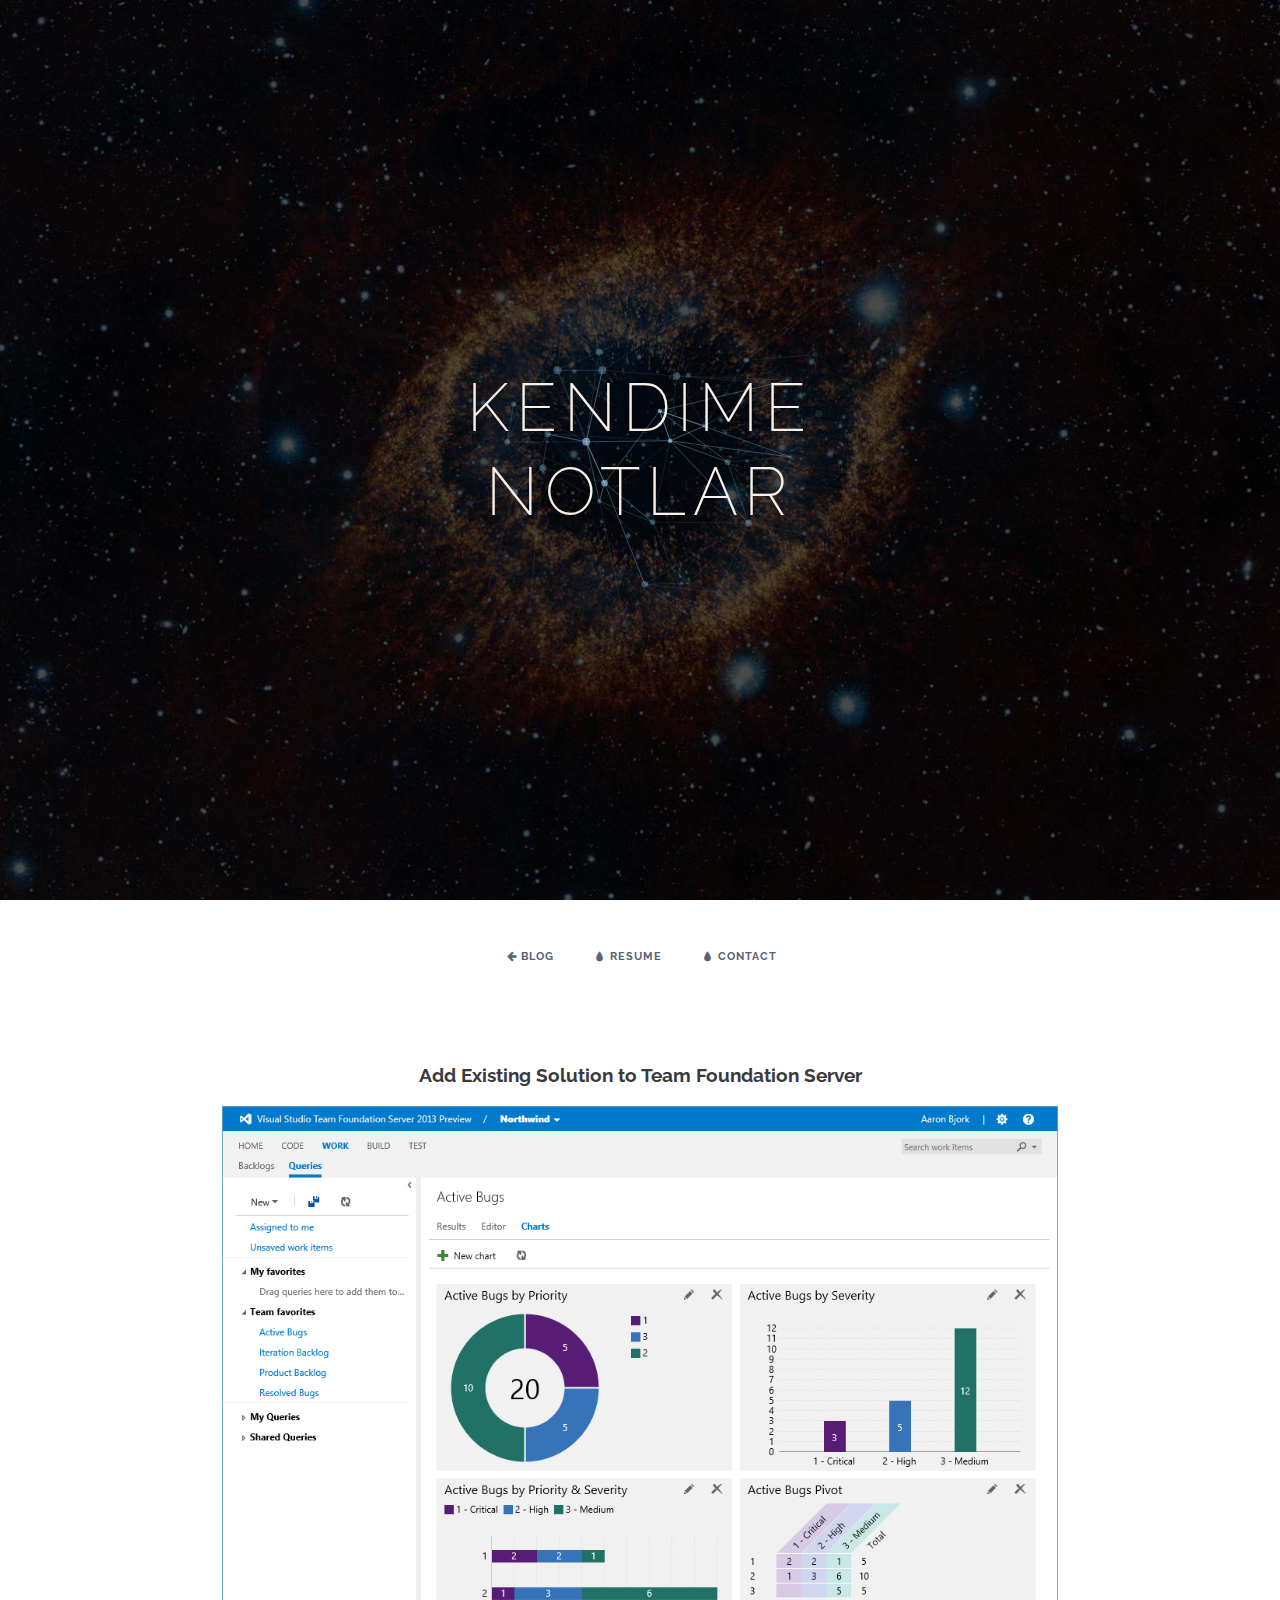
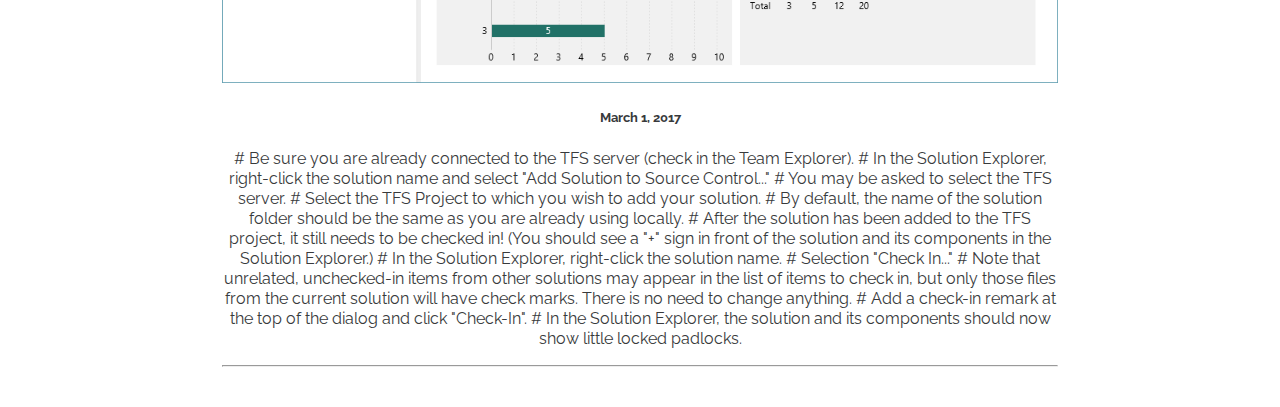
==== index.html @ 5e36af5d "blog design" ====
<!DOCTYPE html>
<html lang="en" class="no-js">
	<head>
		<meta charset="UTF-8" />
		<meta http-equiv="X-UA-Compatible" content="IE=edge"> 
		<meta name="viewport" content="width=device-width, initial-scale=1"> 
		<title>Eren Velibasa Blog</title>
		<meta name="description" content="Examples for creative website header animations using Canvas and JavaScript" />
		<meta name="keywords" content="header, canvas, animated, creative, inspiration, javascript" />
		<meta name="author" content="Codrops" />
		<link rel="shortcut icon" href="../favicon.ico">
		<link rel="stylesheet" type="text/css" href="css/normalize.css" />
		<link rel="stylesheet" type="text/css" href="css/demo.css" />
		<link rel="stylesheet" type="text/css" href="css/component.css" />
		<link href='http://fonts.googleapis.com/css?family=Raleway:200,400,800' rel='stylesheet' type='text/css'>
		<!--[if IE]>
		<script src="http://html5shiv.googlecode.com/svn/trunk/html5.js"></script>
		<![endif]-->
		<style>
p {
    display: block;
    margin-top: 1em;
    margin-bottom: 1em;
    margin-left: 0;
    margin-right: 0;
}
</style>
	</head>
	<body>
		<div class="container demo-1">
		<div class="content">
				<div id="large-header" class="large-header">
					<canvas id="demo-canvas"></canvas>
					<!-- Eren <span class="thin">Velibaşa</span> -->
					<h1 class="main-title">  <span class="thin">kendime notlar</span> </h1>				
				<hr/>
					
				</div>
				
			</div>	
			<div class="codrops-top clearfix">
					<a class="codrops-icon codrops-icon-prev" href="index.html"><span>Blog</span></a>
					<a class="codrops-icon codrops-icon-drop" href="resume.html"><span>Resume</span></a>
					<a class="codrops-icon codrops-icon-drop" href="contact.html"><span>Contact</span></a>
				</div>		
			 <div class="codrops-header">
			 <!-- Blog entries -->
<div class="w3-col l8 s12">
  <!-- <!-- Blog entry --> 
  <!-- <!-- <div class="w3-card-4 w3-margin w3-white"> --> 
    <!-- <img src="/w3images/woods.jpg" alt="Nature" style="width:100%"> -->
    <!-- <div class="w3-container"> -->
      <!-- <h3><b>TITLE HEADING</b></h3> -->
      <!-- <h5>Title description, <span class="w3-opacity">April 7, 2014</span></h5> -->
    <!-- </div> -->

    <!-- <div class="w3-container"> -->
      <!-- <p>Mauris neque quam, fermentum ut nisl vitae, convallis maximus nisl. Sed mattis nunc id lorem euismod placerat. Vivamus porttitor magna enim, ac accumsan tortor cursus at. Phasellus sed ultricies mi non congue ullam corper. Praesent tincidunt sed -->
        <!-- tellus ut rutrum. Sed vitae justo condimentum, porta lectus vitae, ultricies congue gravida diam non fringilla.</p> -->
      <!-- <div class="w3-row"> -->
        <!-- <div class="w3-col m8 s12"> -->
          <!-- <p><button class="w3-button w3-padding-large w3-white w3-border"><b>READ MORE »</b></button></p> -->
        <!-- </div> -->
        <!-- <div class="w3-col m4 w3-hide-small"> -->
          <!-- <p><span class="w3-padding-large w3-right"><b>Comments  </b> <span class="w3-tag">0</span></span></p> -->
        <!-- </div> -->
      <!-- </div> -->
    <!-- </div> -->
  <!-- </div> -->
  <!-- <hr> -->

  <!-- Blog entry -->
  <div class="w3-card-4 w3-margin w3-white">
    <div class="w3-container">
      <h3><b>Add Existing Solution to Team Foundation Server</b></h3>
	    <img src="img/tfs.png" alt="Norway" style="width:100%">

      <h5><span class="w3-opacity">March 1, 2017</span></h5>
    </div>

    <div class="w3-container">
    <p>
	# Be sure you are already connected to the TFS server (check in the Team Explorer).
	# In the Solution Explorer, right-click the solution name and select "Add Solution to Source Control..."
	# You may be asked to select the TFS server.
	# Select the TFS Project to which you wish to add your solution.
	# By default, the name of the solution folder should be the same as you are already using locally.
	# After the solution has been added to the TFS project, it still needs to be checked in!   (You should see a "+" sign in front of the solution and its components in the Solution Explorer.)
	# In the Solution Explorer, right-click the solution name.
	# Selection "Check In..."
	# Note that unrelated, unchecked-in items from other solutions may appear in the list of items to check in, but only those files from the current solution will have check marks.     There is no need to change anything.
	# Add a check-in remark at the top of the dialog and click "Check-In". 
	# In the Solution Explorer, the solution and its components should now show little locked padlocks.</p>
      <div class="w3-row">
        <div class="w3-col m8 s12">
          <!-- <p><button class="w3-button w3-padding-large w3-white w3-border"><b>READ MORE »</b></button></p> -->
        </div>
        <div class="w3-col m4 w3-hide-small">
          <!-- <p><span class="w3-padding-large w3-right"><b>Comments  </b> <span class="w3-badge">2</span></span></p> -->
        </div>
      </div>
    </div>
  </div>
  <hr/>
<!-- END BLOG ENTRIES -->
			 <!-- <div class="post"> -->
					<!-- <h1><span>Add Existing Solution to Team Foundation Server</span></h1> -->
					<!-- # Be sure you are already connected to the TFS server (check in the Team Explorer). -->
					<!-- # In the Solution Explorer, right-click the solution name and select "Add Solution to Source Control..." -->
					<!-- # You may be asked to select the TFS server. -->
					<!-- # Select the TFS Project to which you wish to add your solution. -->
					<!-- # By default, the name of the solution folder should be the same as you are already using locally. -->
					<!-- # After the solution has been added to the TFS project, it still needs to be checked in!   (You should see a "+" sign in front of the solution and its components in the Solution Explorer.) -->
					<!-- # In the Solution Explorer, right-click the solution name. -->
					<!-- # Selection "Check In..." -->
					<!-- # Note that unrelated, unchecked-in items from other solutions may appear in the list of items to check in, but only those files from the current solution will have check marks.     There is no need to change anything. -->
					<!-- # Add a check-in remark at the top of the dialog and click "Check-In".  -->
					<!-- # In the Solution Explorer, the solution and its components should now show little locked padlocks. -->
					<!-- <h1><span>Blog Post 2</span></h1> -->
					<!-- <h1><span>Blog Post 3</span></h1> -->
					<!-- <h1><span>Blog Post 4</span></h1> -->
					
			</div>				
		</div><!-- /container -->
		<script src="js/TweenLite.min.js"></script>
		<script src="js/EasePack.min.js"></script>
		<script src="js/rAF.js"></script>
		<script src="js/demo-1.js"></script>
	</body>
</html>
---- css/demo.css ----
@font-face {
	font-weight: normal;
	font-style: normal;
	font-family: 'codropsicons';
	src:url('../fonts/codropsicons/codropsicons.eot');
	src:url('../fonts/codropsicons/codropsicons.eot?#iefix') format('embedded-opentype'),
		url('../fonts/codropsicons/codropsicons.woff') format('woff'),
		url('../fonts/codropsicons/codropsicons.ttf') format('truetype'),
		url('../fonts/codropsicons/codropsicons.svg#codropsicons') format('svg');
}

*, *:after, *:before { -webkit-box-sizing: border-box; box-sizing: border-box; }
.clearfix:before, .clearfix:after { content: ''; display: table; }
.clearfix:after { clear: both; }

body {
	background: #fff;
	color: #383a3c;
	font-weight: 400;
	font-size: 1em;
	line-height: 1.25;
	font-family: 'Raleway', Calibri, Arial, sans-serif;
}

a, button {
	outline: none;
}

a {
	color: #566473;
	text-decoration: none;
}

a:hover, a:focus {
	color: #34495e;
}

section {
	padding: 1em;
	text-align: center;
}

p.ref {
	text-align: center;
	padding: 2em 1em;
}

/* Header */
.codrops-header {
	margin: 0 auto;
	padding: 2em;
	text-align: center;
	max-width: 900px;
}

.codrops-header h1 {
	margin: 0;
	font-size: 4.5em;
	line-height: 1;
	font-weight: 200;
}

.codrops-header h1 span {
	display: block;
	padding: 1em 0 1.5em;
	font-size: 36%;
	color: #95a5a6;
	line-height: 1.4;
}

/* To Navigation Style */
.codrops-top {
	width: 100%;
	text-transform: uppercase;
	font-weight: 700;
	font-size: 0.69em;
	text-align: center;
	padding: 3em 0;
}

.codrops-top a {
	display: inline-block;
	padding: 1.5em;
	text-decoration: none;
	letter-spacing: 1px;
}

.codrops-icon:before {
	margin: 0 4px;
	text-transform: none;
	font-weight: normal;
	font-style: normal;
	font-variant: normal;
	font-family: 'codropsicons';
	line-height: 1;
	speak: none;
	-webkit-font-smoothing: antialiased;
}

.codrops-icon-drop:before {
	content: "\e001";
}

.codrops-icon-prev:before {
	content: "\e004";
}

/* Demo Buttons Style */
.codrops-demos {
	padding-top: 1em;
	font-size: 0.8em;
}

.codrops-demos a {
	display: inline-block;
	margin: 0.35em 0.1em;
	padding: 0.5em 1.2em;
	outline: none;
	text-decoration: none;
	text-transform: uppercase;
	letter-spacing: 1px;
	font-weight: 700;
	border-radius: 2px;
	font-size: 110%;
	border: 2px solid transparent;
}

.codrops-demos a:hover,
.codrops-demos a.current-demo {
	border-color: #383a3c;
}

.codrops-demos h3 {
	margin: 0;
	padding: 1em 0 0.5em 0;
	font-size: 0.9em;
	float: left;
	min-width: 90px;
	clear: left;
}

.codrops-demos div:not(:first-child) h3 {
	padding-top: 2em;
}

.codrops-demos a:hover,
.codrops-demos a.current-demo {
	color: inherit;
	border-color: initial;
}

/* Related demos */
.related {
	padding: 10em 0;
}

.related p {
	font-size: 1.5em;
}

.related > a {
	display: inline-block;
	text-align: center;
	margin: 20px 10px;
	padding: 25px;
	vertical-align: middle;
}

.related a img {
	max-width: 100%;
	opacity: 0.8;
	border-radius: 10px;
}

.related a:hover img,
.related a:active img {
	opacity: 1;
}

.related a h3 {
	margin: 0;
	min-height: 63px;
	padding: 0.5em 0 0.3em;
	max-width: 300px;
	text-align: center;
	font-weight: 400;
	font-size: 1em;
}

@media screen and (max-width: 40em) {

	.codrops-header h1 {
		font-size: 2.5em;
	}
}
---- css/component.css ----
/* Header */
.large-header {
	position: relative;
	width: 100%;
	background: #333;
	overflow: hidden;
	background-size: cover;
	background-position: center center;
	z-index: 1;
}

.demo-1 .large-header {
	background-image: url('../img/demo-1-bg.jpg');
}

.demo-2 .large-header {
	background-image: url('../img/demo-2-bg.jpg');
	background-position: center bottom;
}

.demo-3 .large-header {
	background: #7f8c8d;
}

.demo-4 .large-header {
	background: #f9f1e9;
}

.main-title {
	position: absolute;
	margin: 0;
	padding: 0;
	color: #f9f1e9;
	text-align: center;
	top: 50%;
	left: 50%;
	-webkit-transform: translate3d(-50%,-50%,0);
	transform: translate3d(-50%,-50%,0);
}

.demo-1 .main-title, 
.demo-3 .main-title {
	text-transform: uppercase;
	font-size: 4.2em;
	letter-spacing: 0.1em;
}

.demo-2 .main-title {
	font-family: 'Clicker Script', cursive;
	font-weight: normal;
	font-size: 8em;
	padding-left: 10px;
	text-shadow: 2px 2px 4px rgba(0,0,0,0.4);
}

.demo-2 .main-title::before {
	content: '';
	width: 20vw;
	height: 20vw;
	min-width: 3.5em;
	min-height: 3.5em;
	background: url(../img/deco.svg) no-repeat center center;
	background-size: cover;
	position: absolute;
	top: 50%;
	left: 50%;
	border-radius: 50%;
	z-index: -1;
	-webkit-transform: translate3d(-50%,-50%,0);
	transform: translate3d(-50%,-50%,0);
}

.demo-3 .main-title {
	padding: 10px 40px;
	border: 10px double #f9f1e9;
	text-transform: uppercase;
	font-family: Londrina Outline, sans-serif;
}

.demo-4 .main-title {
	font-size: 6em;
	font-weight: 300;
	padding: 10px 30px;
	text-transform: uppercase;
	color: #222;
}

.main-title .thin {
	font-weight: 200;
}

@media only screen and (max-width : 768px) {
	.demo-1 .main-title, 
	.demo-3 .main-title,
	.demo-4 .main-title {
		font-size: 3em;
	}

	.demo-2 .main-title {
		font-size: 4em;
	}
}
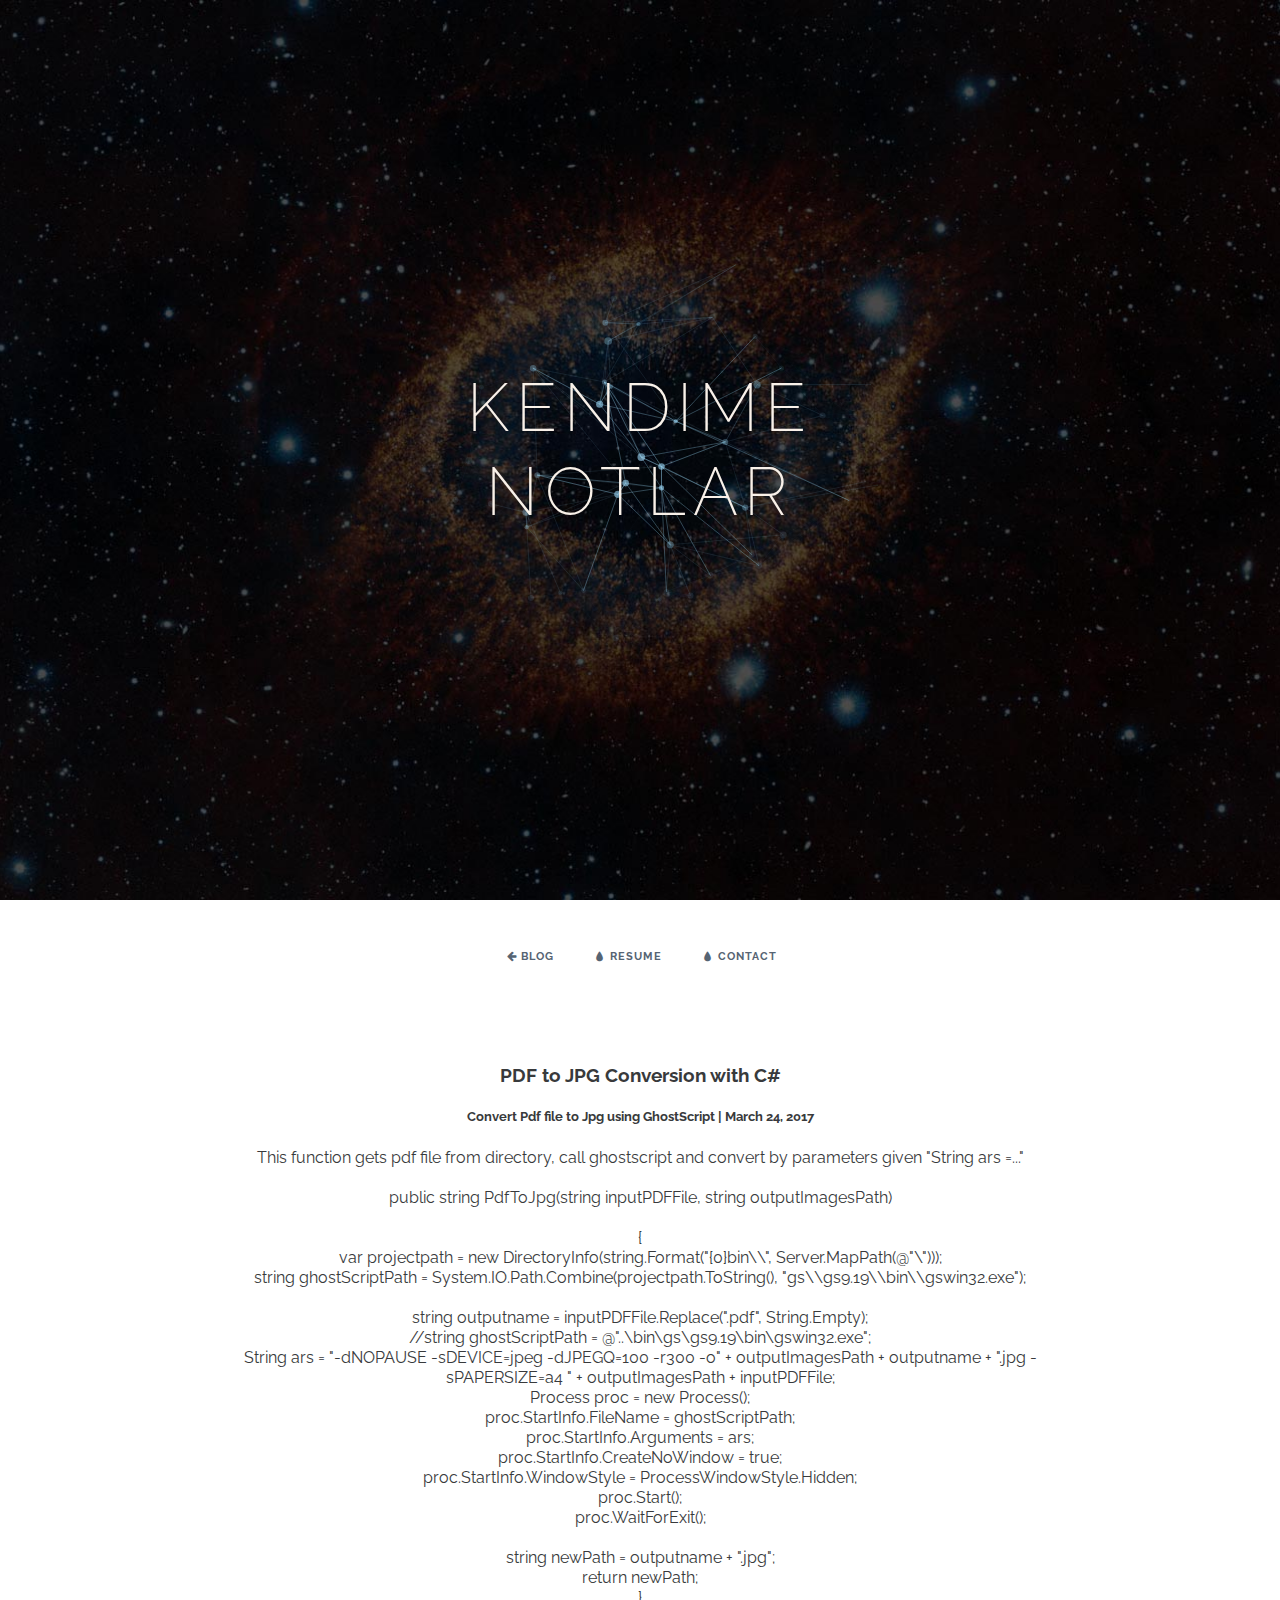
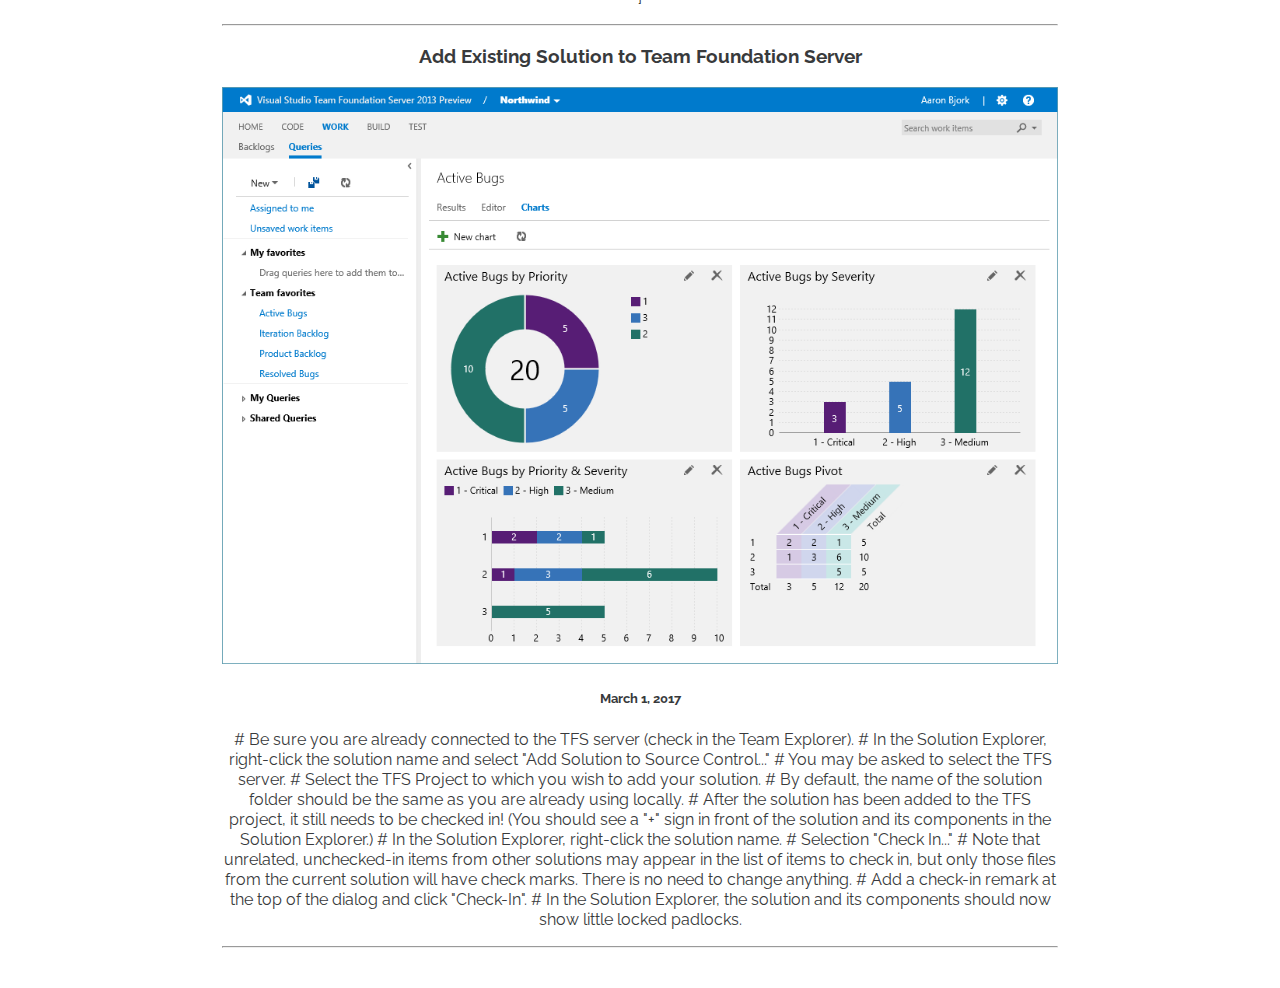
==== commit d47cb8ff: "post2" ====
--- a/index.html
+++ b/index.html
@@ -46,28 +46,47 @@
 			 <div class="codrops-header">
 			 <!-- Blog entries -->
 <div class="w3-col l8 s12">
-  <!-- <!-- Blog entry --> 
-  <!-- <!-- <div class="w3-card-4 w3-margin w3-white"> --> 
-    <!-- <img src="/w3images/woods.jpg" alt="Nature" style="width:100%"> -->
-    <!-- <div class="w3-container"> -->
-      <!-- <h3><b>TITLE HEADING</b></h3> -->
-      <!-- <h5>Title description, <span class="w3-opacity">April 7, 2014</span></h5> -->
-    <!-- </div> -->
+  <!-- Blog entry --> 
+   <div class="w3-card-4 w3-margin w3-white"> 
+     <!-- <img src="/img/woods.jpg" alt="Nature" style="width:100%">  -->
+     <div class="w3-container">
+       <h3><b>PDF to JPG Conversion with C#</b></h3> 
+       <h5>Convert Pdf file to Jpg using GhostScript <span class="w3-opacity">| March 24, 2017</span></h5> 
+     </div>
 
-    <!-- <div class="w3-container"> -->
-      <!-- <p>Mauris neque quam, fermentum ut nisl vitae, convallis maximus nisl. Sed mattis nunc id lorem euismod placerat. Vivamus porttitor magna enim, ac accumsan tortor cursus at. Phasellus sed ultricies mi non congue ullam corper. Praesent tincidunt sed -->
-        <!-- tellus ut rutrum. Sed vitae justo condimentum, porta lectus vitae, ultricies congue gravida diam non fringilla.</p> -->
+    <div class="w3-container">
+       <p> This function gets pdf file from directory, call ghostscript and convert by parameters given "String ars =..."
+	   <br>
+		<br>public string PdfToJpg(string inputPDFFile, string outputImagesPath)<br>
+        <br>{
+        <br>var projectpath = new DirectoryInfo(string.Format("{0}bin\\", Server.MapPath(@"\")));
+        <br>string ghostScriptPath = System.IO.Path.Combine(projectpath.ToString(), "gs\\gs9.19\\bin\\gswin32.exe");
+		<br>
+        <br>string outputname = inputPDFFile.Replace(".pdf", String.Empty);
+        <br>//string ghostScriptPath = @"..\bin\gs\gs9.19\bin\gswin32.exe";
+        <br>String ars = "-dNOPAUSE -sDEVICE=jpeg -dJPEGQ=100 -r300 -o" + outputImagesPath + outputname + ".jpg -sPAPERSIZE=a4 " + outputImagesPath + inputPDFFile;
+        <br>Process proc = new Process();
+        <br>proc.StartInfo.FileName = ghostScriptPath;
+        <br>proc.StartInfo.Arguments = ars;
+        <br>proc.StartInfo.CreateNoWindow = true;
+        <br>proc.StartInfo.WindowStyle = ProcessWindowStyle.Hidden;
+        <br>proc.Start();
+        <br>proc.WaitForExit();
+		<br>
+        <br>string newPath = outputname + ".jpg";
+        <br>return newPath;
+        <br>}</p> 
       <!-- <div class="w3-row"> -->
         <!-- <div class="w3-col m8 s12"> -->
           <!-- <p><button class="w3-button w3-padding-large w3-white w3-border"><b>READ MORE »</b></button></p> -->
         <!-- </div> -->
         <!-- <div class="w3-col m4 w3-hide-small"> -->
-          <!-- <p><span class="w3-padding-large w3-right"><b>Comments  </b> <span class="w3-tag">0</span></span></p> -->
-        <!-- </div> -->
-      <!-- </div> -->
-    <!-- </div> -->
-  <!-- </div> -->
-  <!-- <hr> -->
+           <!-- <p><span class="w3-padding-large w3-right"><b>Comments  </b> <span class="w3-tag">0</span></span></p>  -->
+         <!-- </div> -->
+       </div>
+    </div>
+   </div>
+  <hr>
 
   <!-- Blog entry -->
   <div class="w3-card-4 w3-margin w3-white">
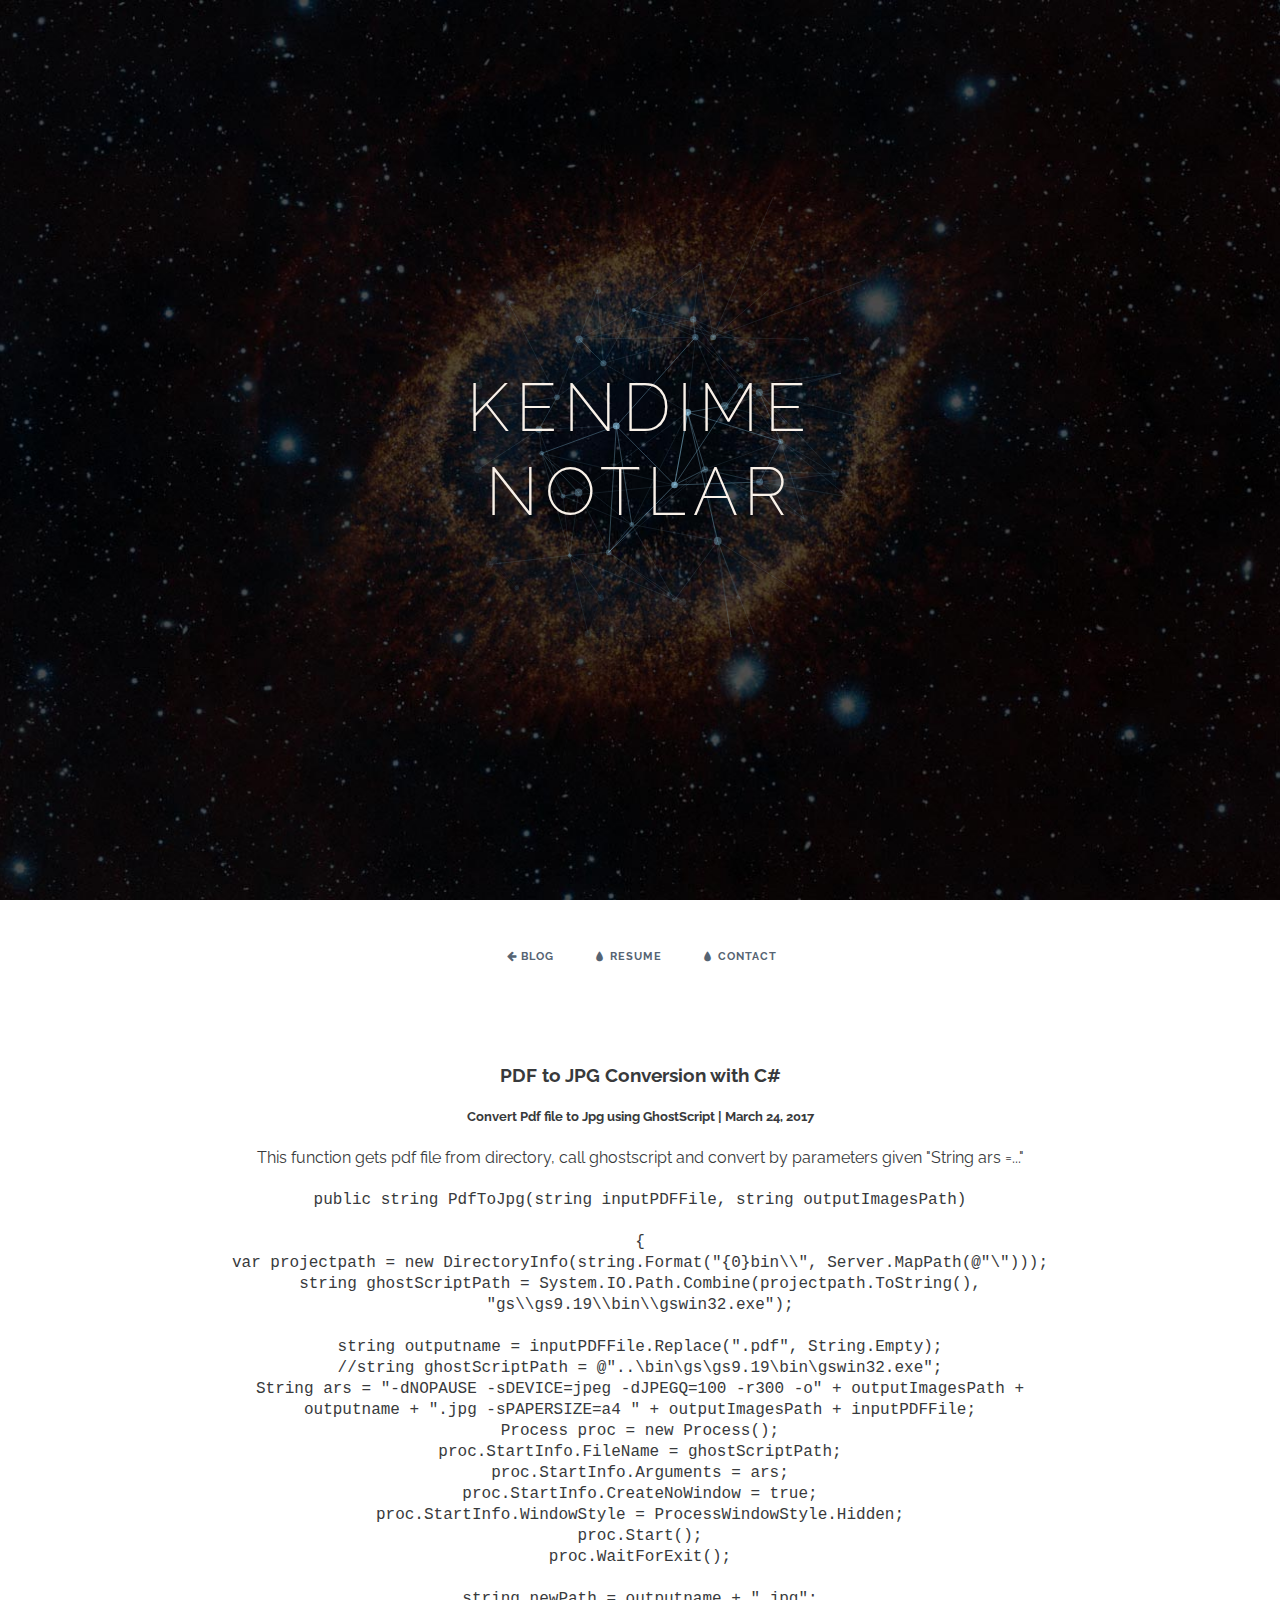
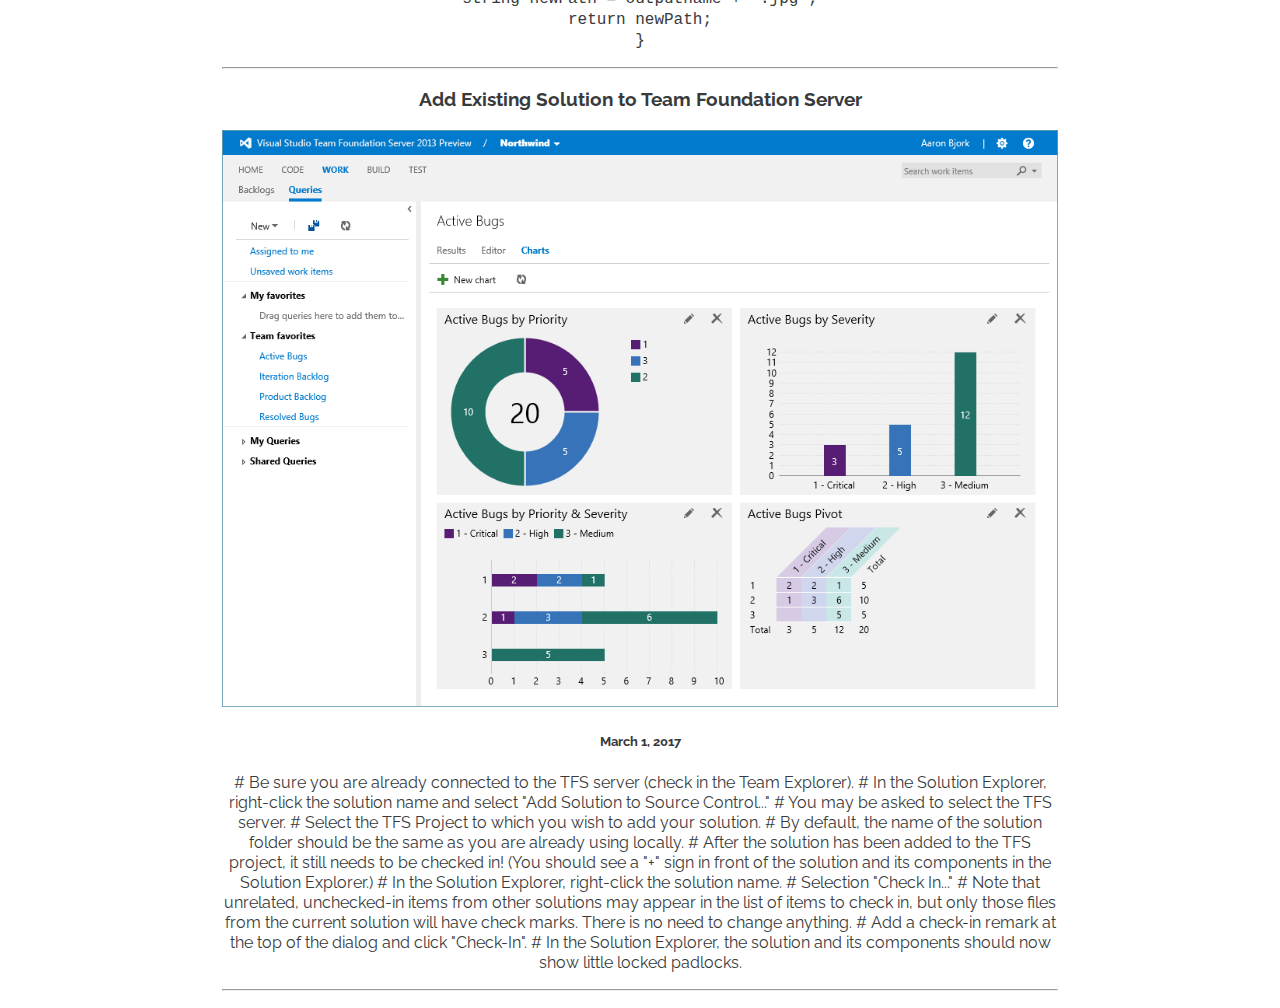
==== commit d5817bfc: "post2" ====
--- a/index.html
+++ b/index.html
@@ -57,6 +57,7 @@
     <div class="w3-container">
        <p> This function gets pdf file from directory, call ghostscript and convert by parameters given "String ars =..."
 	   <br>
+	   <code class="codeblock">
 		<br>public string PdfToJpg(string inputPDFFile, string outputImagesPath)<br>
         <br>{
         <br>var projectpath = new DirectoryInfo(string.Format("{0}bin\\", Server.MapPath(@"\")));
@@ -75,7 +76,7 @@
 		<br>
         <br>string newPath = outputname + ".jpg";
         <br>return newPath;
-        <br>}</p> 
+        <br>}</code></p> 
       <!-- <div class="w3-row"> -->
         <!-- <div class="w3-col m8 s12"> -->
           <!-- <p><button class="w3-button w3-padding-large w3-white w3-border"><b>READ MORE »</b></button></p> -->
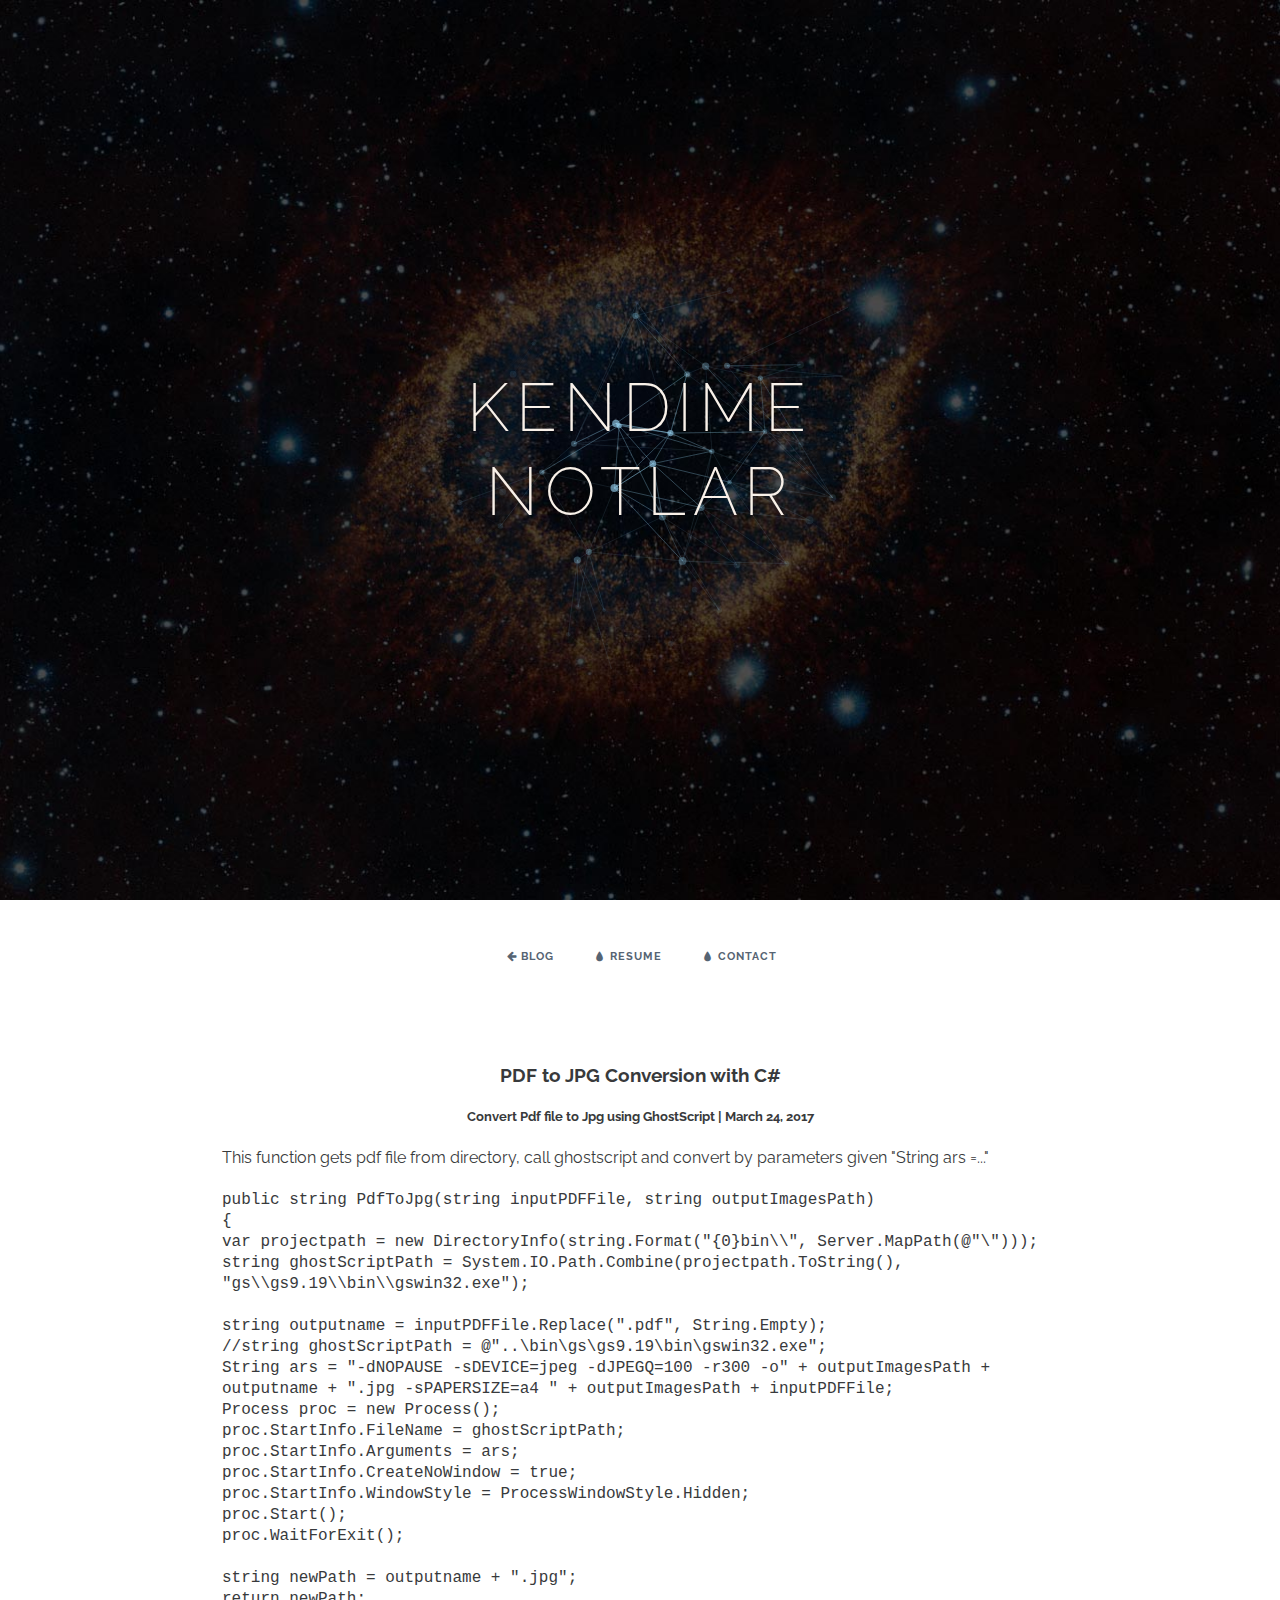
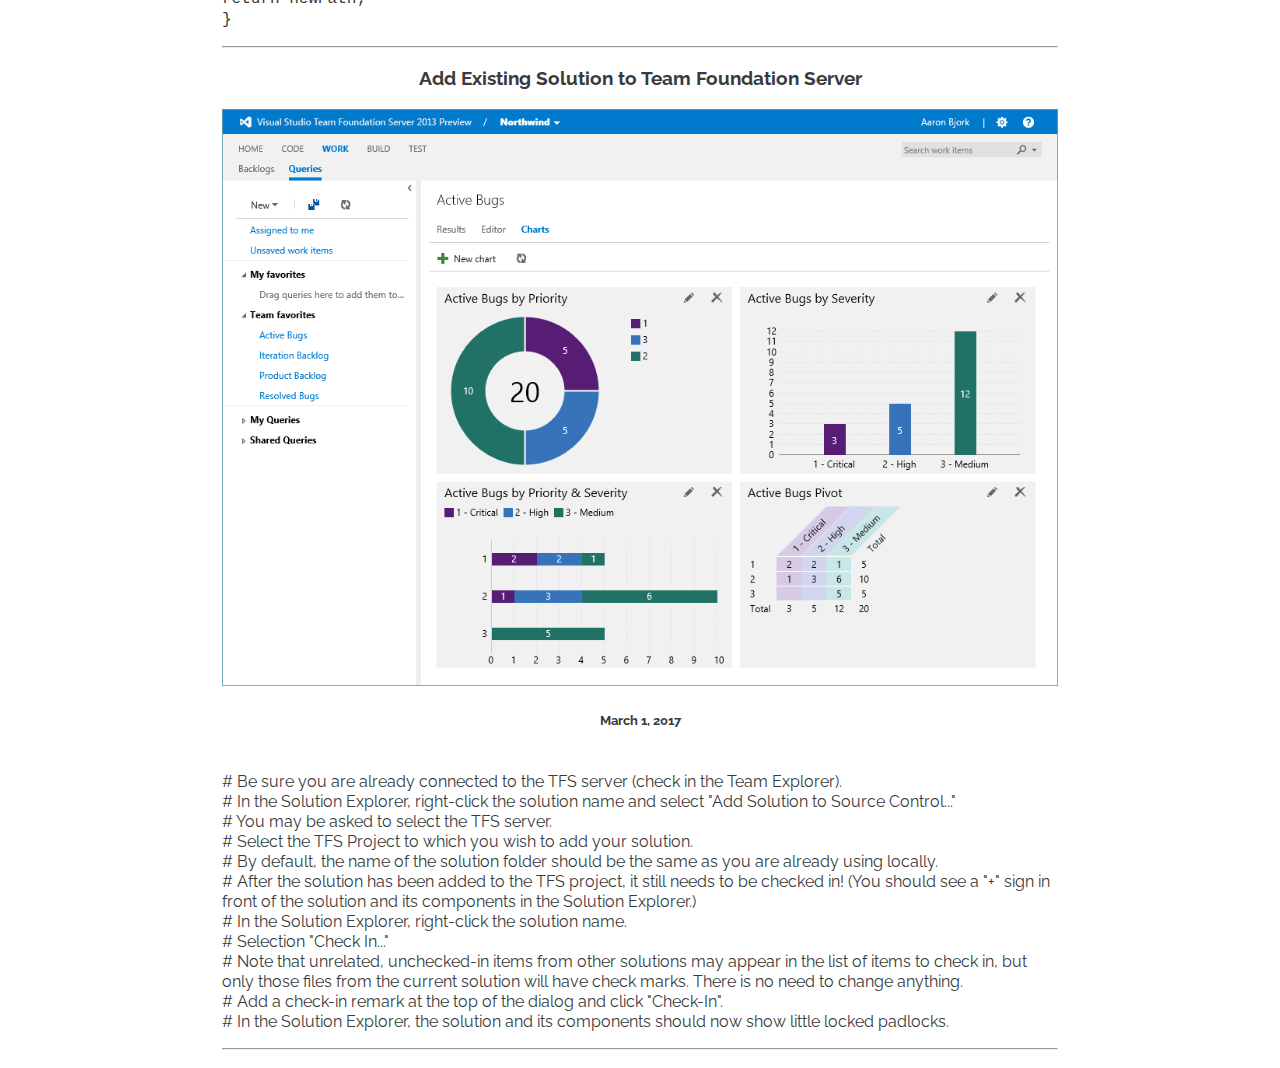
==== commit bb7fd309: "align left" ====
--- a/index.html
+++ b/index.html
@@ -55,10 +55,10 @@
      </div>
 
     <div class="w3-container">
-       <p> This function gets pdf file from directory, call ghostscript and convert by parameters given "String ars =..."
+       <p align="left"> This function gets pdf file from directory, call ghostscript and convert by parameters given "String ars =..."
 	   <br>
 	   <code class="codeblock">
-		<br>public string PdfToJpg(string inputPDFFile, string outputImagesPath)<br>
+		<br>public string PdfToJpg(string inputPDFFile, string outputImagesPath)
         <br>{
         <br>var projectpath = new DirectoryInfo(string.Format("{0}bin\\", Server.MapPath(@"\")));
         <br>string ghostScriptPath = System.IO.Path.Combine(projectpath.ToString(), "gs\\gs9.19\\bin\\gswin32.exe");
@@ -99,18 +99,18 @@
     </div>
 
     <div class="w3-container">
-    <p>
-	# Be sure you are already connected to the TFS server (check in the Team Explorer).
-	# In the Solution Explorer, right-click the solution name and select "Add Solution to Source Control..."
-	# You may be asked to select the TFS server.
-	# Select the TFS Project to which you wish to add your solution.
-	# By default, the name of the solution folder should be the same as you are already using locally.
-	# After the solution has been added to the TFS project, it still needs to be checked in!   (You should see a "+" sign in front of the solution and its components in the Solution Explorer.)
-	# In the Solution Explorer, right-click the solution name.
-	# Selection "Check In..."
-	# Note that unrelated, unchecked-in items from other solutions may appear in the list of items to check in, but only those files from the current solution will have check marks.     There is no need to change anything.
-	# Add a check-in remark at the top of the dialog and click "Check-In". 
-	# In the Solution Explorer, the solution and its components should now show little locked padlocks.</p>
+    <p align="left">
+	<br># Be sure you are already connected to the TFS server (check in the Team Explorer).
+	<br># In the Solution Explorer, right-click the solution name and select "Add Solution to Source Control..."
+	<br># You may be asked to select the TFS server.
+	<br># Select the TFS Project to which you wish to add your solution.
+	<br># By default, the name of the solution folder should be the same as you are already using locally.
+	<br># After the solution has been added to the TFS project, it still needs to be checked in!   (You should see a "+" sign in front of the solution and its components in the Solution Explorer.)
+	<br># In the Solution Explorer, right-click the solution name.
+	<br># Selection "Check In..."
+	<br># Note that unrelated, unchecked-in items from other solutions may appear in the list of items to check in, but only those files from the current solution will have check marks.     There is no need to change anything.
+	<br># Add a check-in remark at the top of the dialog and click "Check-In". 
+	<br># In the Solution Explorer, the solution and its components should now show little locked padlocks.</p>
       <div class="w3-row">
         <div class="w3-col m8 s12">
           <!-- <p><button class="w3-button w3-padding-large w3-white w3-border"><b>READ MORE »</b></button></p> -->
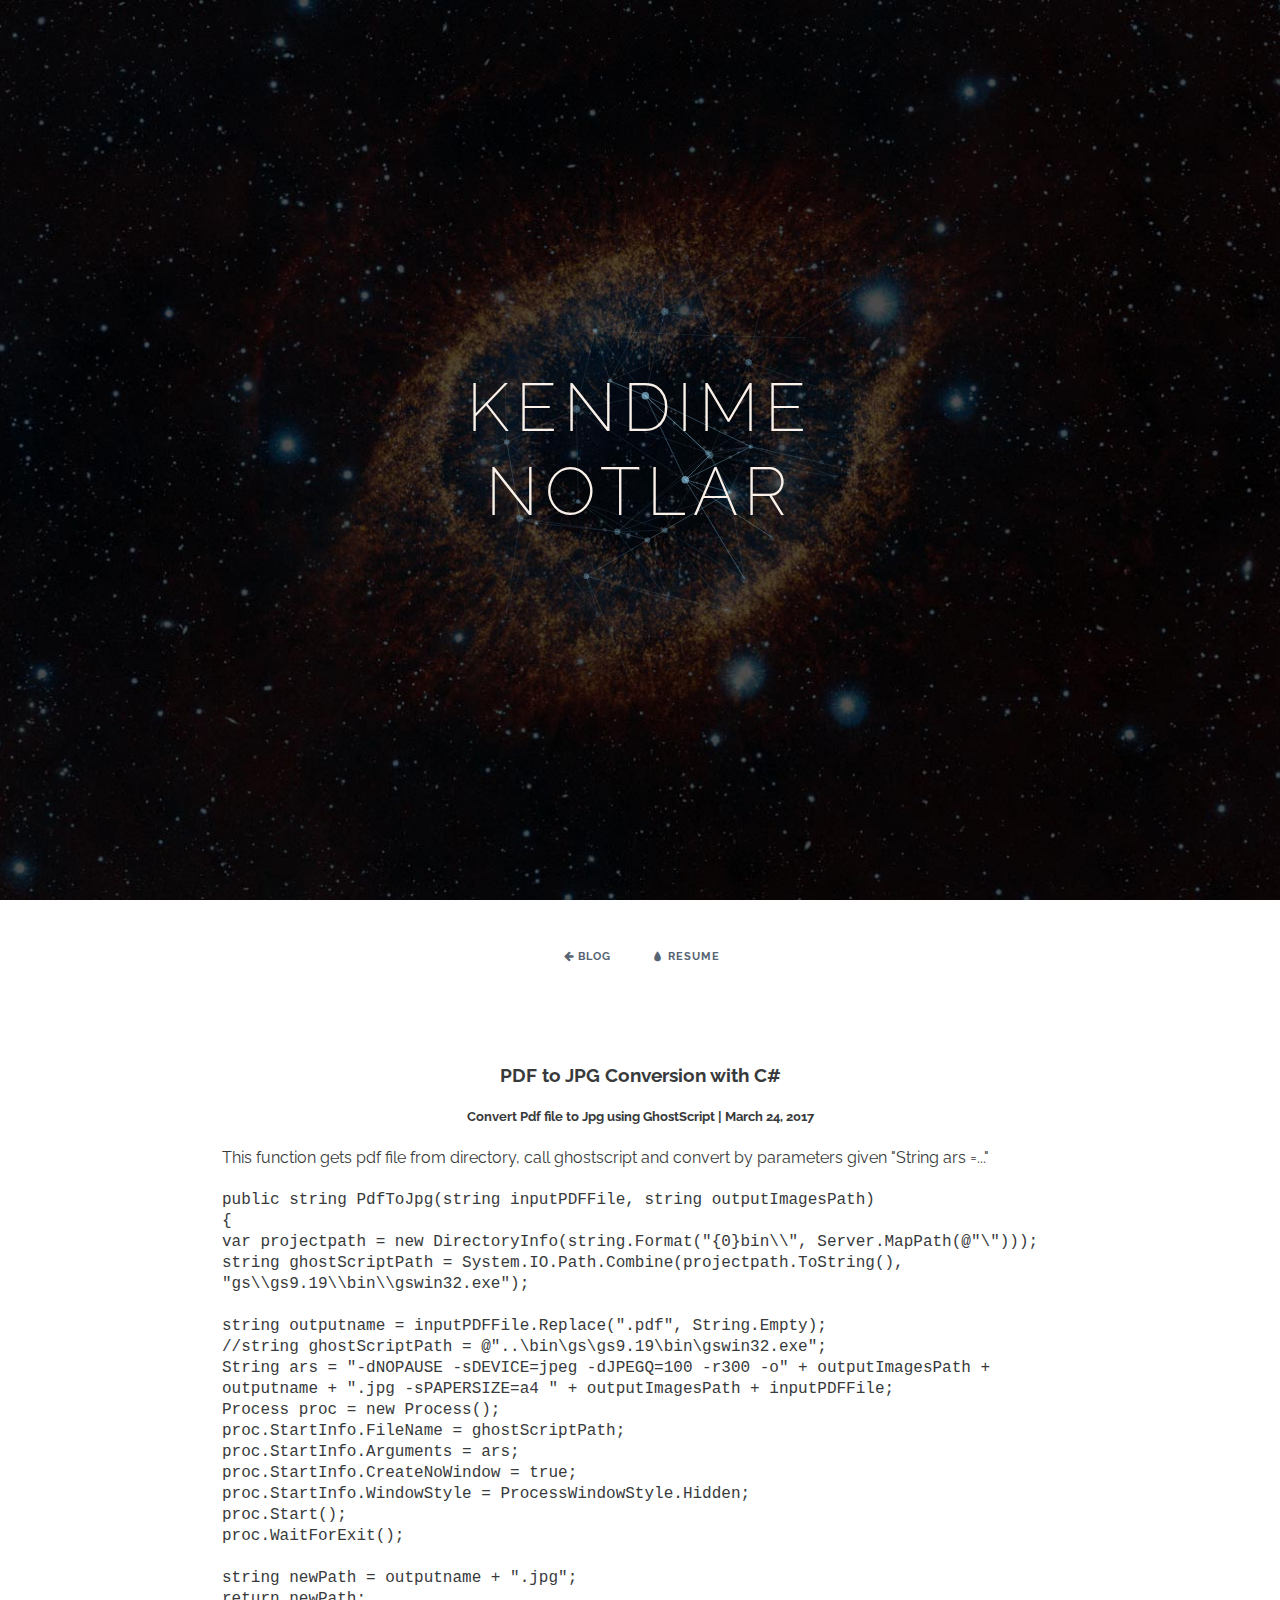
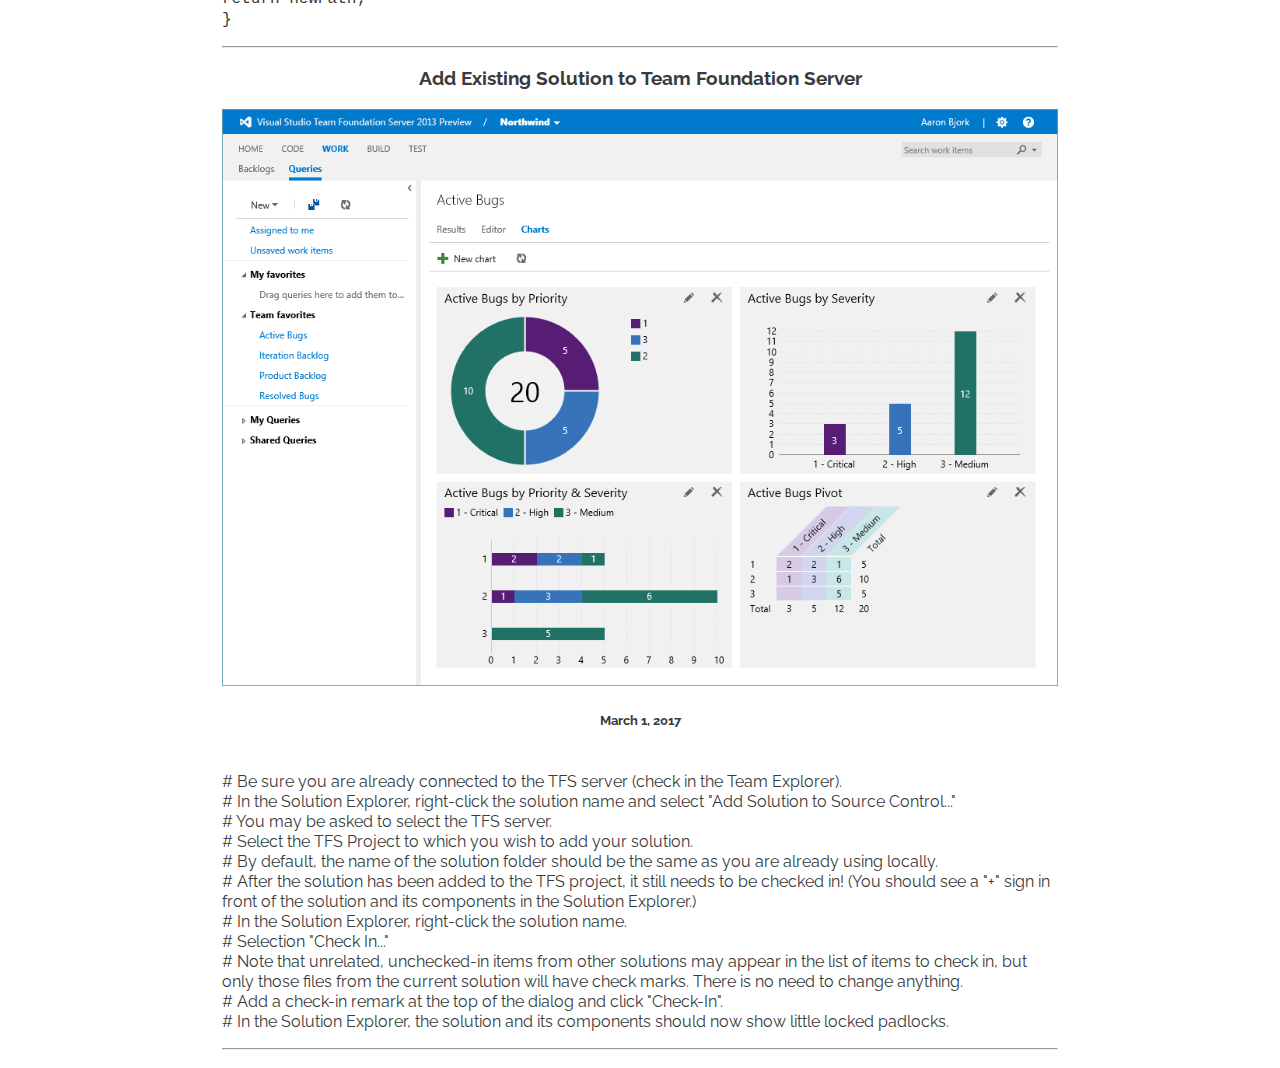
==== commit d104d75b: "disable contact page" ====
--- a/index.html
+++ b/index.html
@@ -41,7 +41,7 @@
 			<div class="codrops-top clearfix">
 					<a class="codrops-icon codrops-icon-prev" href="index.html"><span>Blog</span></a>
 					<a class="codrops-icon codrops-icon-drop" href="resume.html"><span>Resume</span></a>
-					<a class="codrops-icon codrops-icon-drop" href="contact.html"><span>Contact</span></a>
+					<!-- <a class="codrops-icon codrops-icon-drop" href="contact.html"><span>Contact</span></a> -->
 				</div>		
 			 <div class="codrops-header">
 			 <!-- Blog entries -->
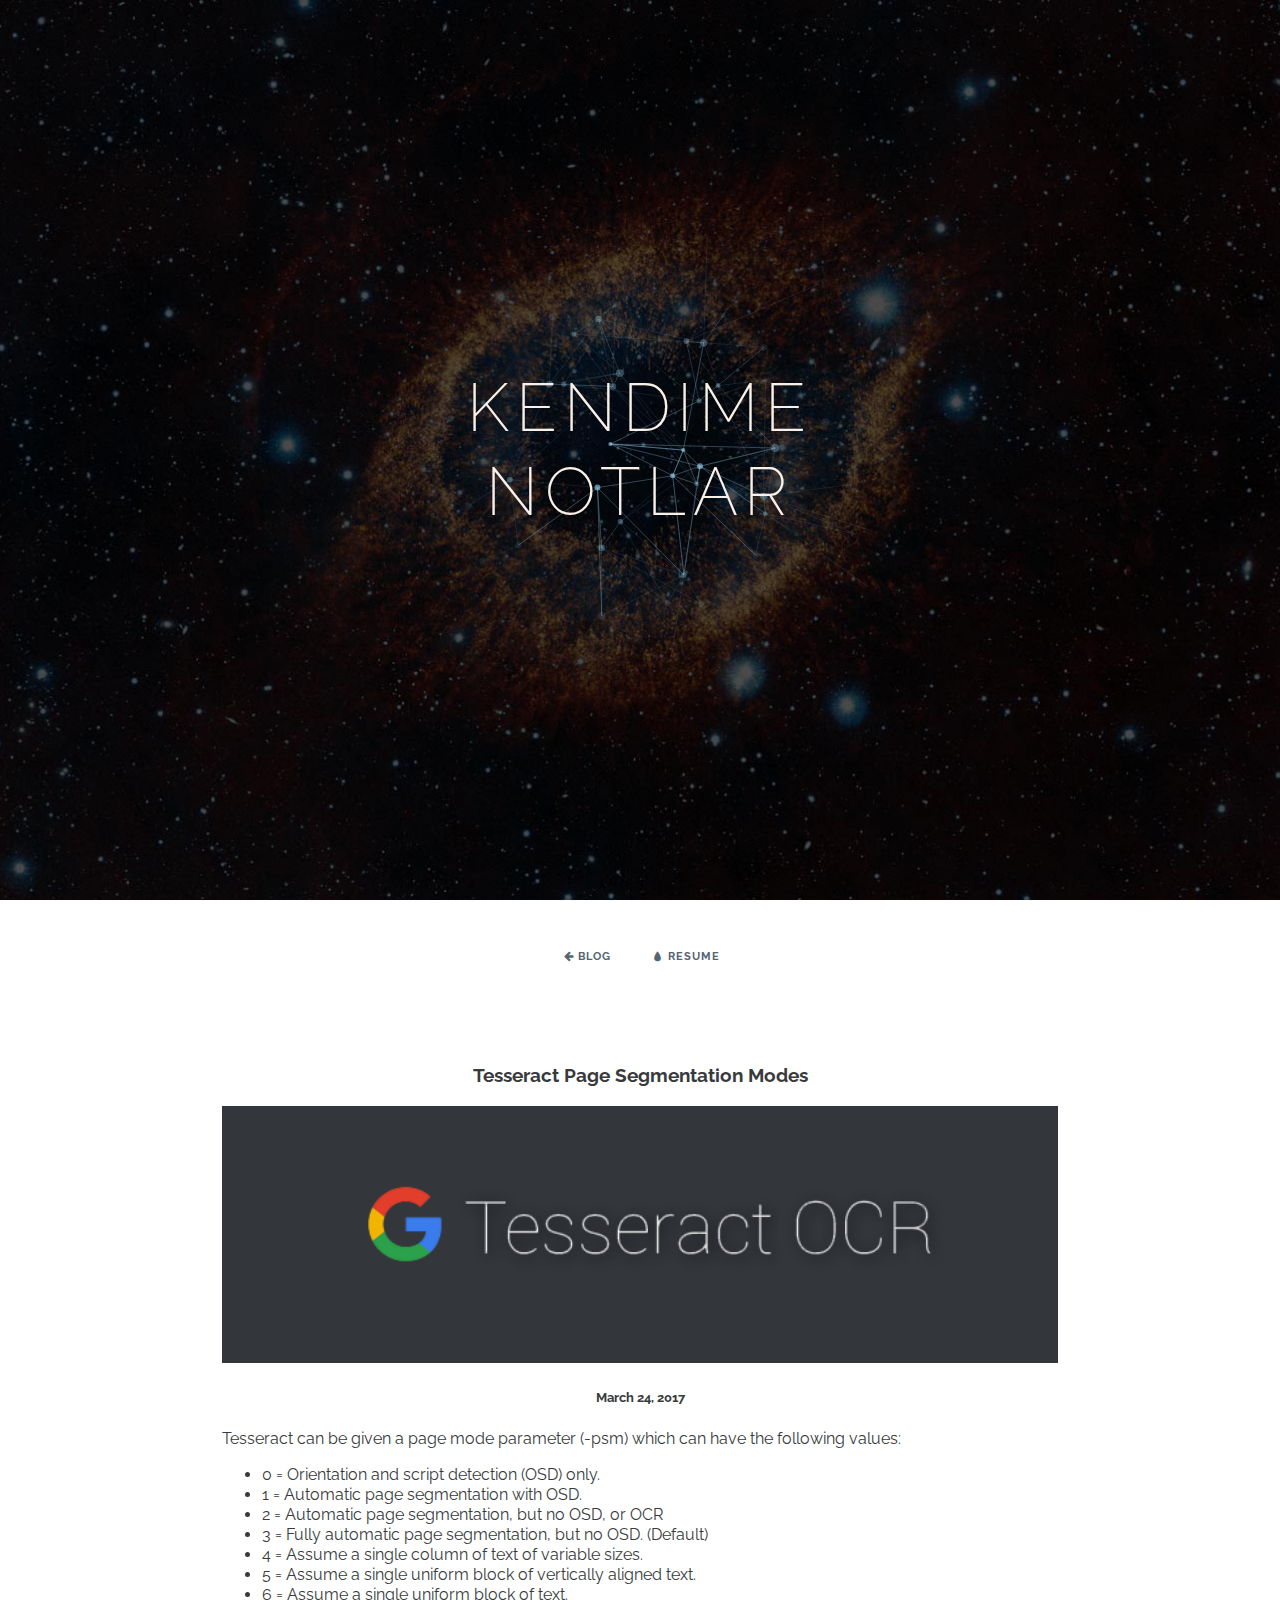
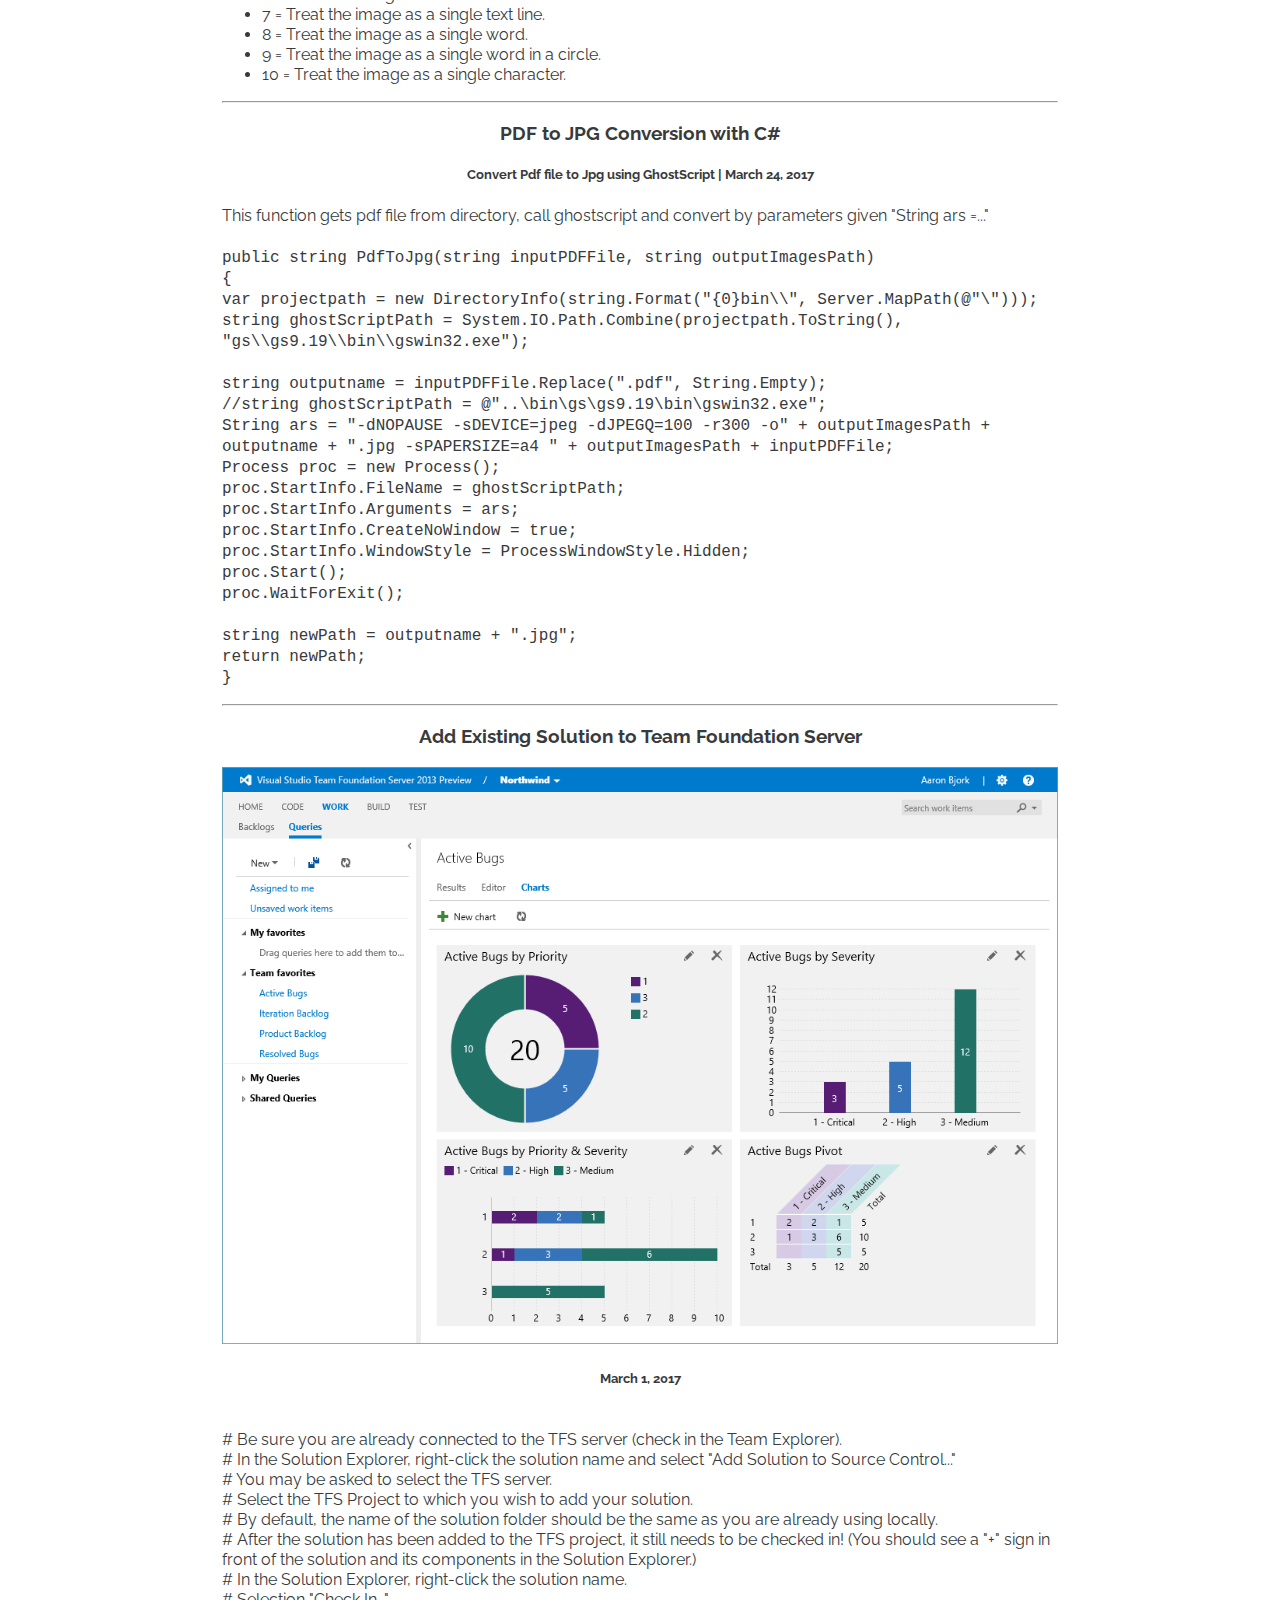
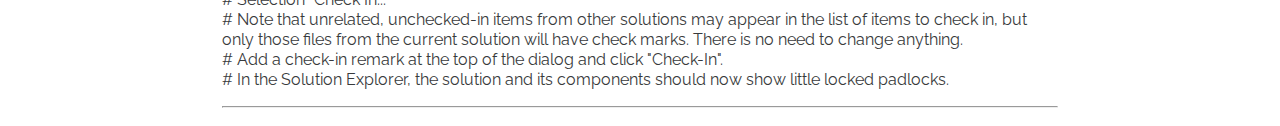
==== commit 2e5a1bab: "post 3 tesseract -psm" ====
--- a/index.html
+++ b/index.html
@@ -5,7 +5,7 @@
 		<meta http-equiv="X-UA-Compatible" content="IE=edge"> 
 		<meta name="viewport" content="width=device-width, initial-scale=1"> 
 		<title>Eren Velibasa Blog</title>
-		<meta name="description" content="Examples for creative website header animations using Canvas and JavaScript" />
+		<meta name="description" content="my notes, about programming, software..." />
 		<meta name="keywords" content="header, canvas, animated, creative, inspiration, javascript" />
 		<meta name="author" content="Codrops" />
 		<link rel="shortcut icon" href="../favicon.ico">
@@ -46,6 +46,45 @@
 			 <div class="codrops-header">
 			 <!-- Blog entries -->
 <div class="w3-col l8 s12">
+
+  <div class="w3-card-4 w3-margin w3-white">
+    <div class="w3-container">
+      <h3><b>Tesseract Page Segmentation Modes</b></h3>
+	    <img src="img/tess.png" alt="Norway" style="width:100%">
+
+      <h5><span class="w3-opacity">March 24, 2017</span></h5>
+    </div>
+
+    <div class="w3-container">
+    <p align="left">
+	Tesseract can be given a page mode parameter (-psm) which can have the following values:
+<ul class="w3-ul w3-border" >
+<li align="left">0 = Orientation and script detection (OSD) only.</li>
+<li align="left">1 = Automatic page segmentation with OSD.</li>
+<li align="left">2 = Automatic page segmentation, but no OSD, or OCR</li>
+<li align="left">3 = Fully automatic page segmentation, but no OSD. (Default)</li>
+<li align="left">4 = Assume a single column of text of variable sizes.</li>
+<li align="left">5 = Assume a single uniform block of vertically aligned text.</li>
+<li align="left">6 = Assume a single uniform block of text.</li>
+<li align="left">7 = Treat the image as a single text line.</li>
+<li align="left">8 = Treat the image as a single word.</li>
+<li align="left">9 = Treat the image as a single word in a circle.</li>
+<li align="left">10 = Treat the image as a single character.</li>
+	</p>
+	</ul>
+      <div class="w3-row">
+        <div class="w3-col m8 s12">
+          <!-- <p><button class="w3-button w3-padding-large w3-white w3-border"><b>READ MORE »</b></button></p> -->
+        </div>
+        <div class="w3-col m4 w3-hide-small">
+          <!-- <p><span class="w3-padding-large w3-right"><b>Comments  </b> <span class="w3-badge">2</span></span></p> -->
+        </div>
+      </div>
+    </div>
+  </div>
+  <hr>
+
+
   <!-- Blog entry --> 
    <div class="w3-card-4 w3-margin w3-white"> 
      <!-- <img src="/img/woods.jpg" alt="Nature" style="width:100%">  -->
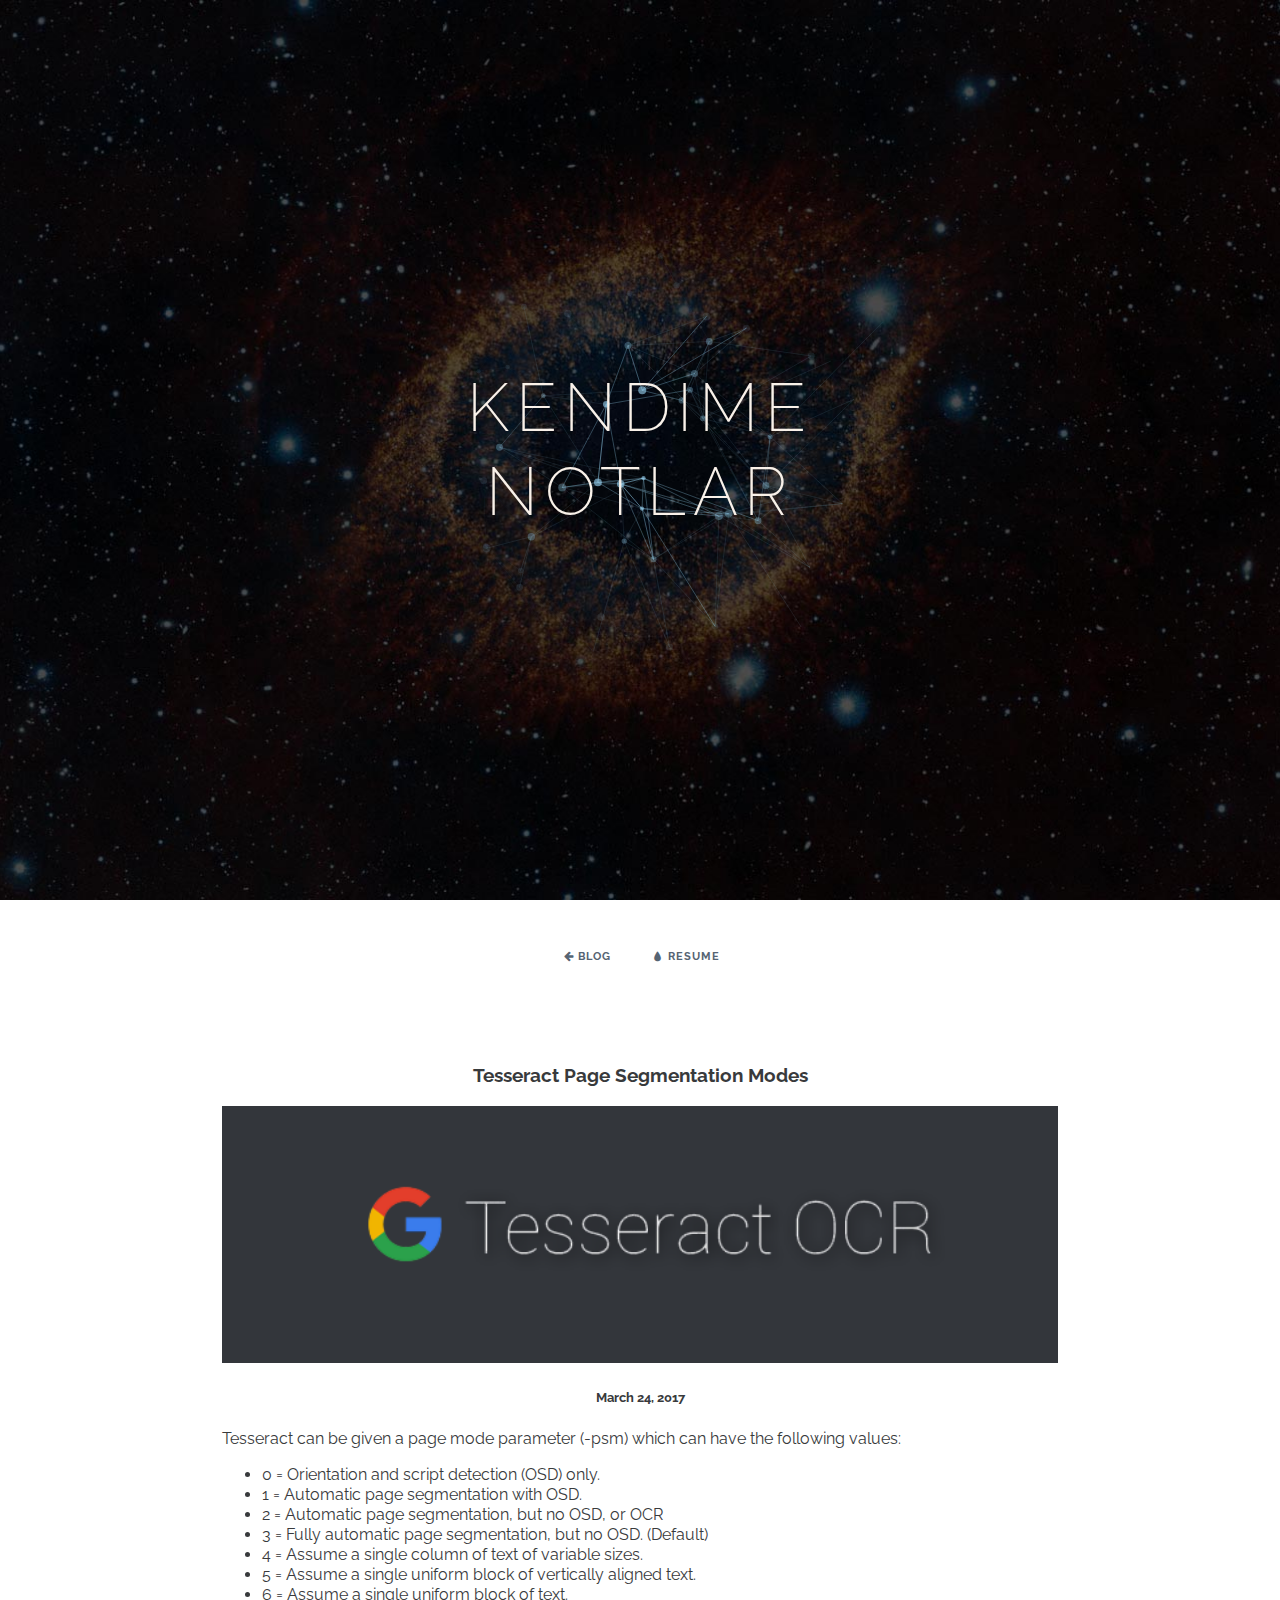
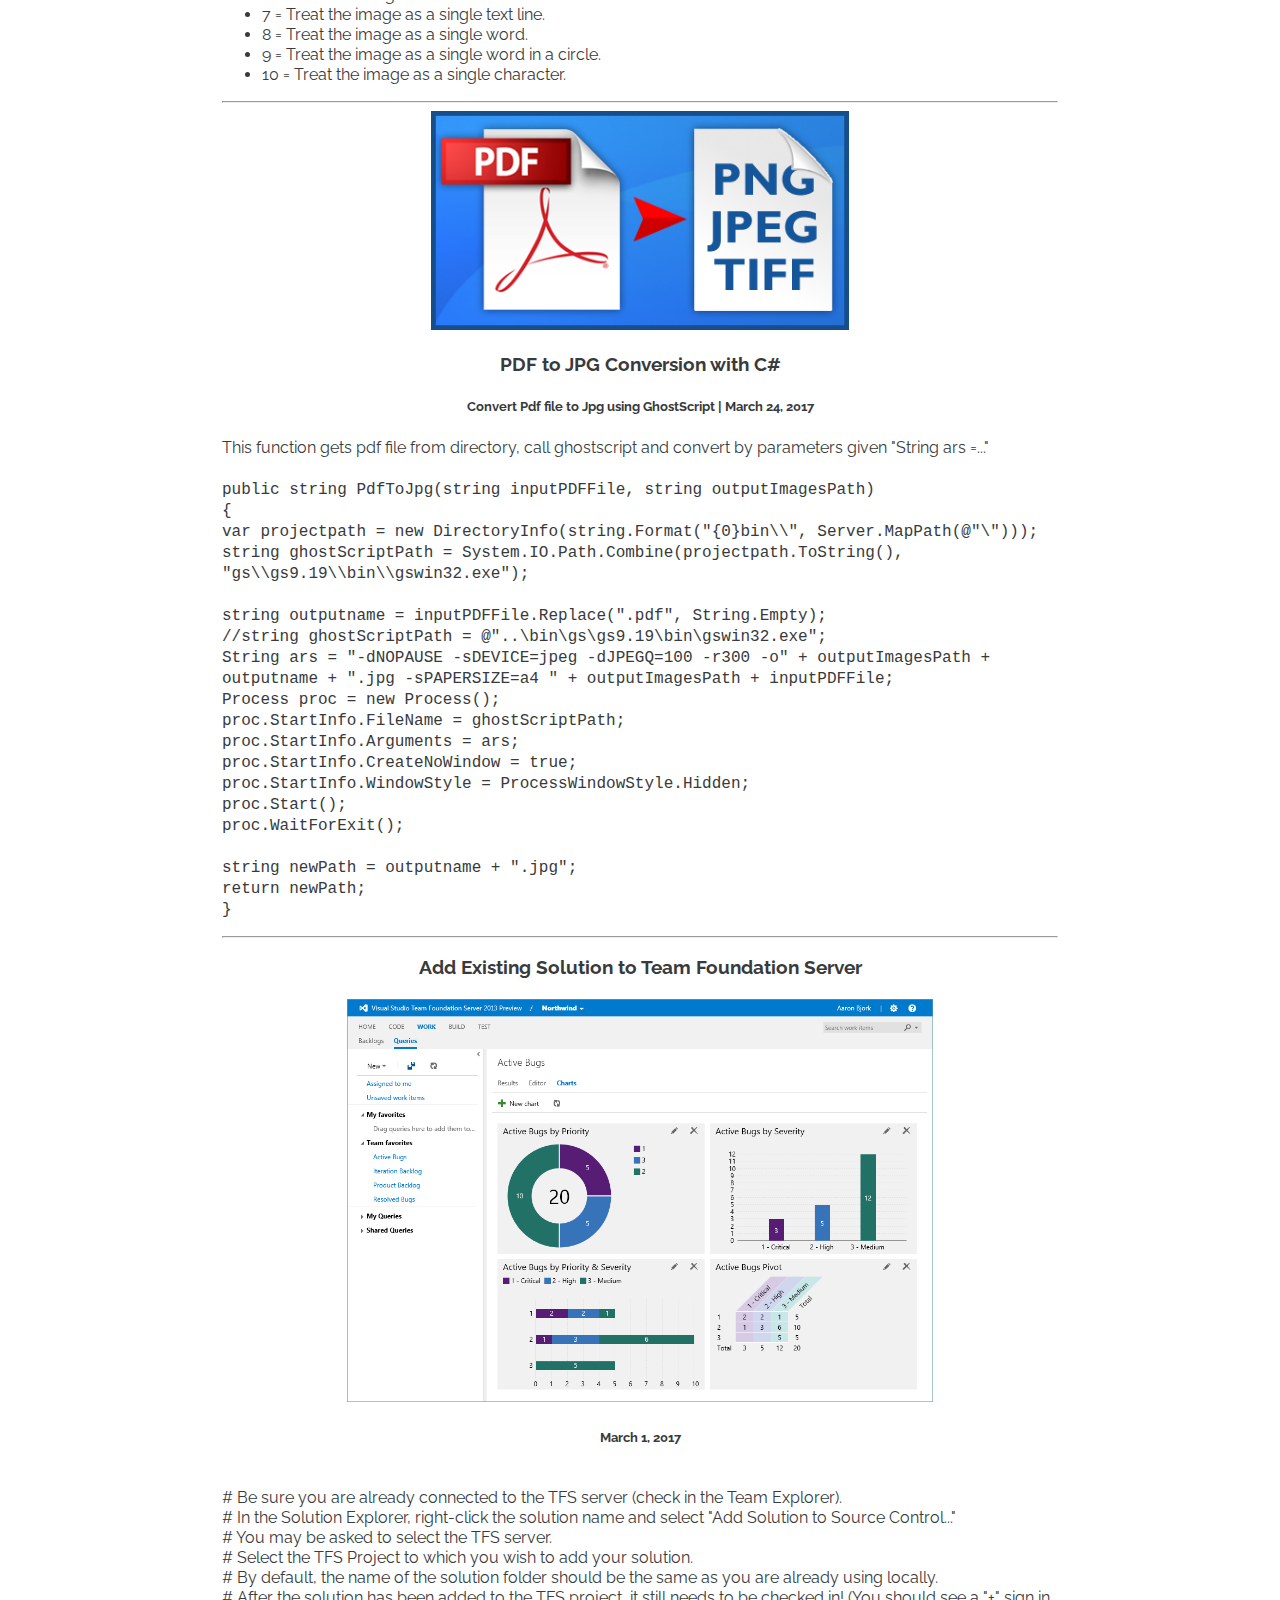
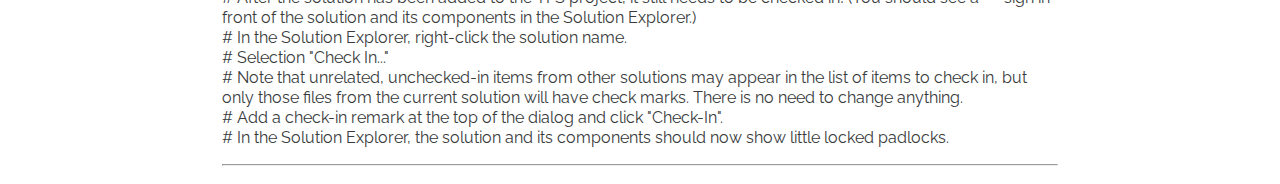
==== commit 4970f0ed: "pdf image" ====
--- a/index.html
+++ b/index.html
@@ -87,7 +87,7 @@
 
   <!-- Blog entry --> 
    <div class="w3-card-4 w3-margin w3-white"> 
-     <!-- <img src="/img/woods.jpg" alt="Nature" style="width:100%">  -->
+     <img src="img/pdf2image.png" alt="Nature" style="width:50%">
      <div class="w3-container">
        <h3><b>PDF to JPG Conversion with C#</b></h3> 
        <h5>Convert Pdf file to Jpg using GhostScript <span class="w3-opacity">| March 24, 2017</span></h5> 
@@ -132,7 +132,7 @@
   <div class="w3-card-4 w3-margin w3-white">
     <div class="w3-container">
       <h3><b>Add Existing Solution to Team Foundation Server</b></h3>
-	    <img src="img/tfs.png" alt="Norway" style="width:100%">
+	    <img src="img/tfs.png" alt="Norway" style="width:70%">
 
       <h5><span class="w3-opacity">March 1, 2017</span></h5>
     </div>
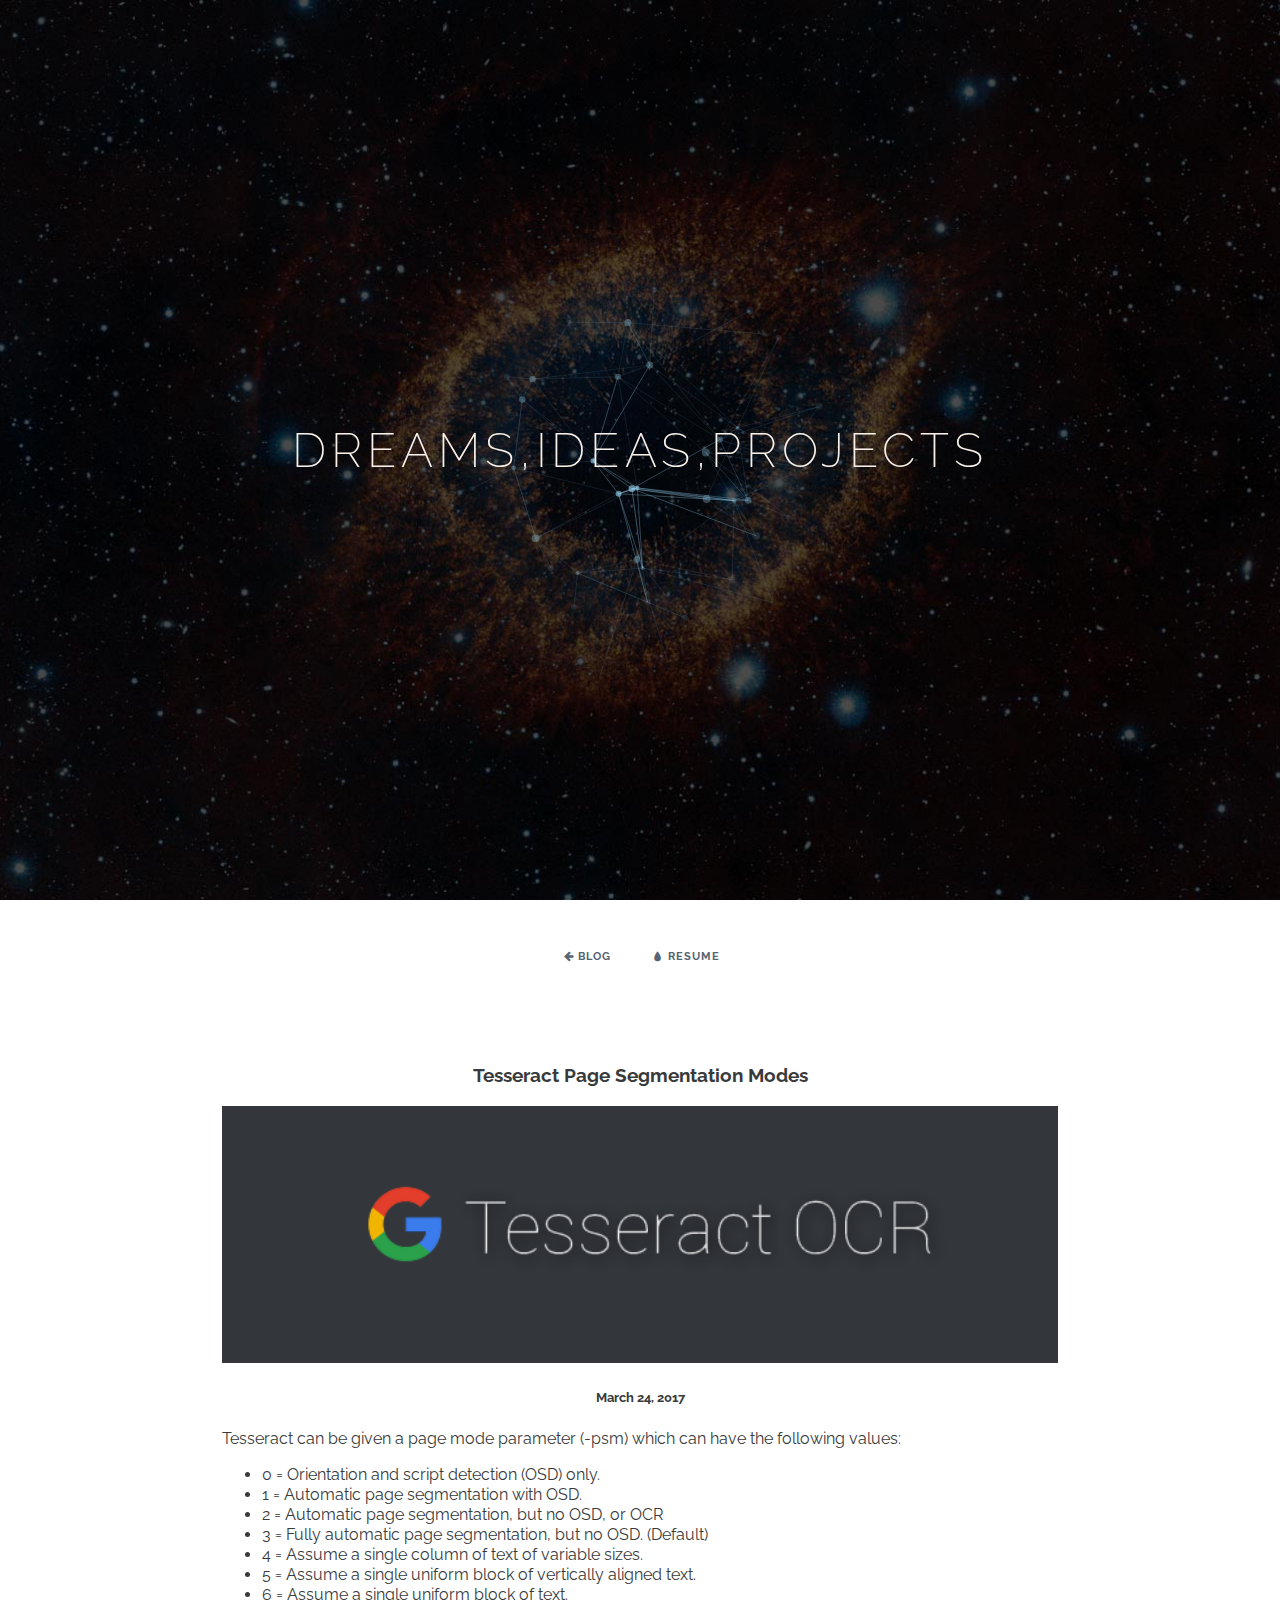
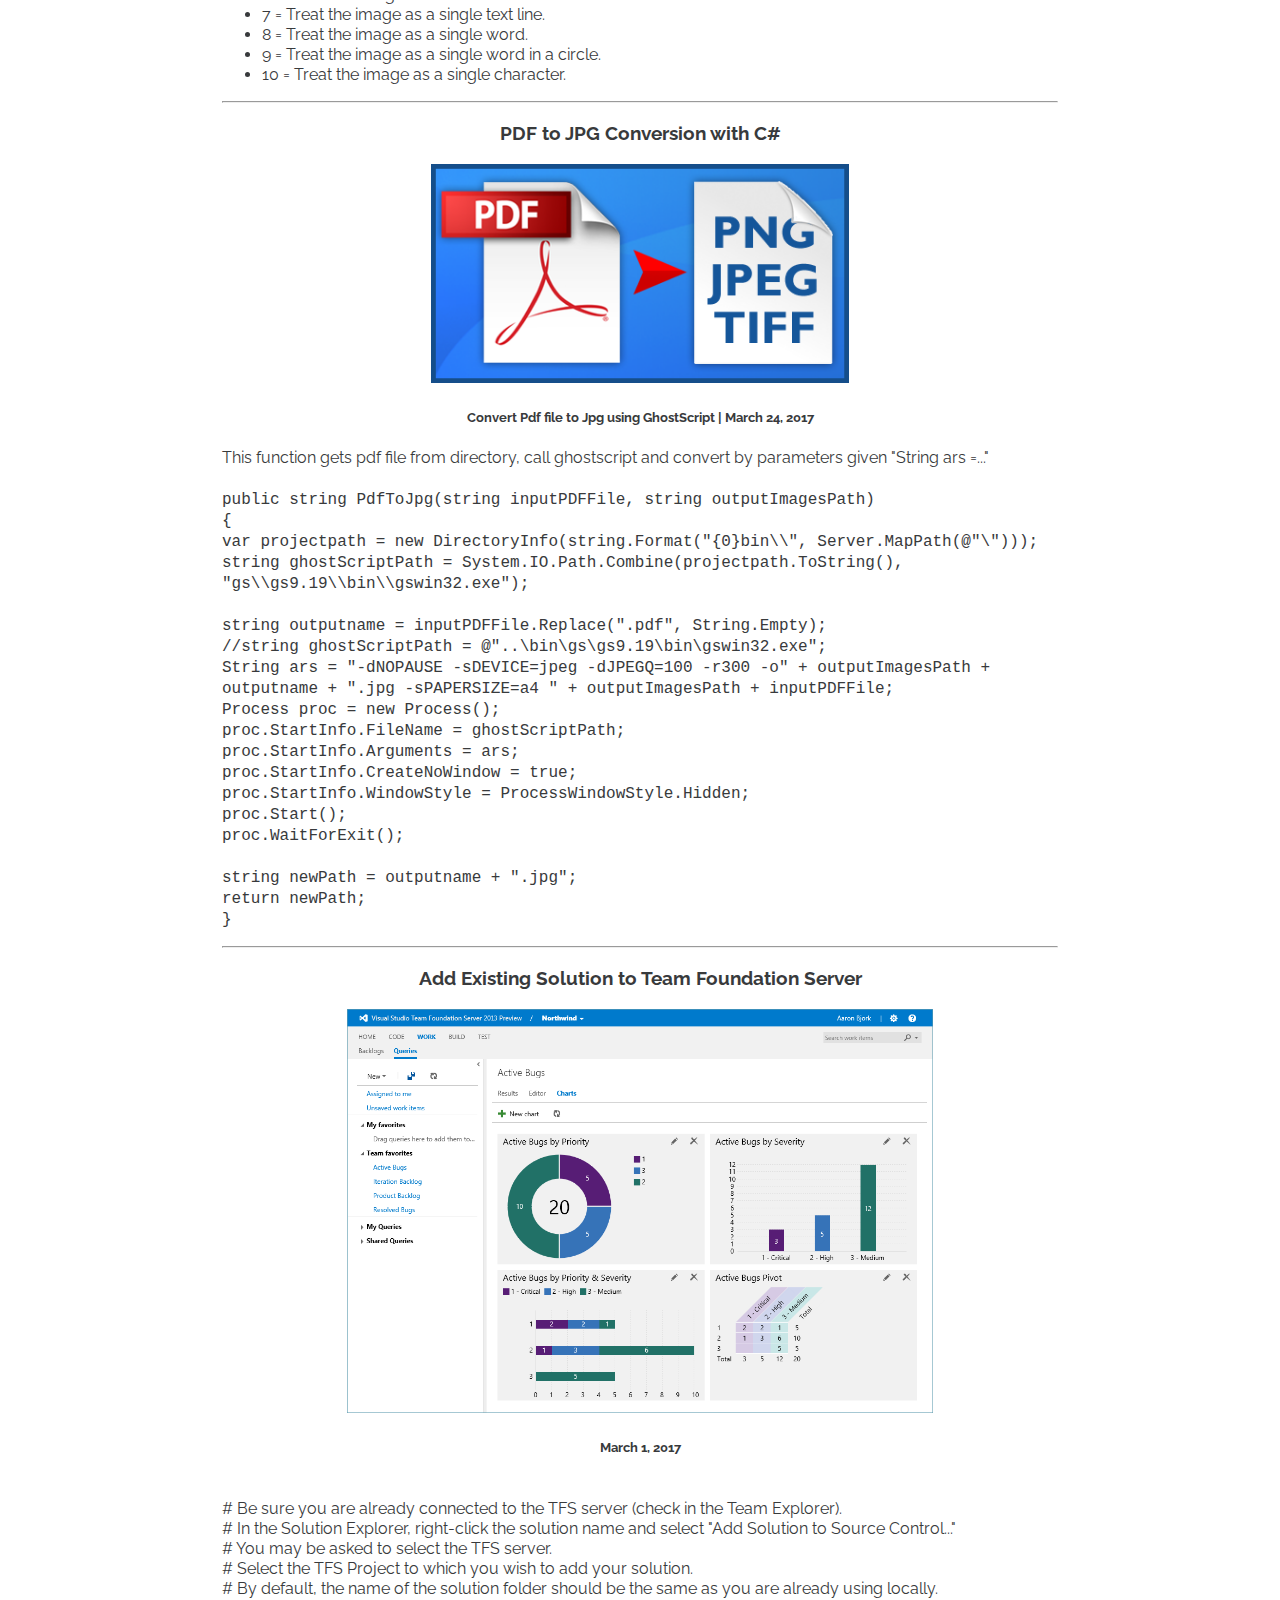
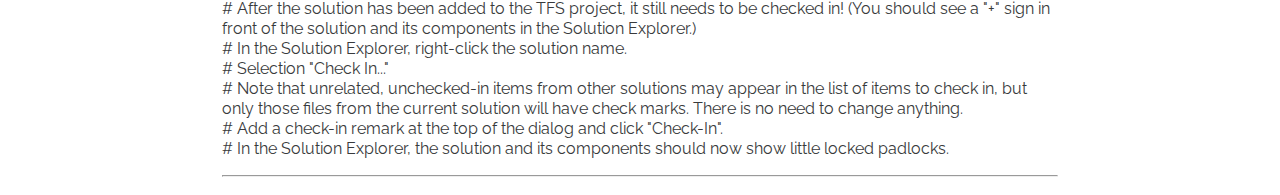
==== commit bc3735db: "contact info" ====
--- a/index.html
+++ b/index.html
@@ -4,7 +4,7 @@
 		<meta charset="UTF-8" />
 		<meta http-equiv="X-UA-Compatible" content="IE=edge"> 
 		<meta name="viewport" content="width=device-width, initial-scale=1"> 
-		<title>Eren Velibasa Blog</title>
+		<title>dreams, ideas, projects</title>
 		<meta name="description" content="my notes, about programming, software..." />
 		<meta name="keywords" content="header, canvas, animated, creative, inspiration, javascript" />
 		<meta name="author" content="Codrops" />
@@ -32,7 +32,7 @@
 				<div id="large-header" class="large-header">
 					<canvas id="demo-canvas"></canvas>
 					<!-- Eren <span class="thin">Velibaşa</span> -->
-					<h1 class="main-title">  <span class="thin">kendime notlar</span> </h1>				
+					<h2 class="main-title">  <span class="thin">dreams,ideas,projects</span> </h2>				
 				<hr/>
 					
 				</div>
@@ -87,9 +87,10 @@
 
   <!-- Blog entry --> 
    <div class="w3-card-4 w3-margin w3-white"> 
-     <img src="img/pdf2image.png" alt="Nature" style="width:50%">
      <div class="w3-container">
        <h3><b>PDF to JPG Conversion with C#</b></h3> 
+     <img src="img/pdf2image.png" alt="Nature" style="width:50%">
+
        <h5>Convert Pdf file to Jpg using GhostScript <span class="w3-opacity">| March 24, 2017</span></h5> 
      </div>
 
--- a/css/component.css
+++ b/css/component.css
@@ -41,7 +41,7 @@
 .demo-1 .main-title, 
 .demo-3 .main-title {
 	text-transform: uppercase;
-	font-size: 4.2em;
+	font-size: 3em;
 	letter-spacing: 0.1em;
 }
 
